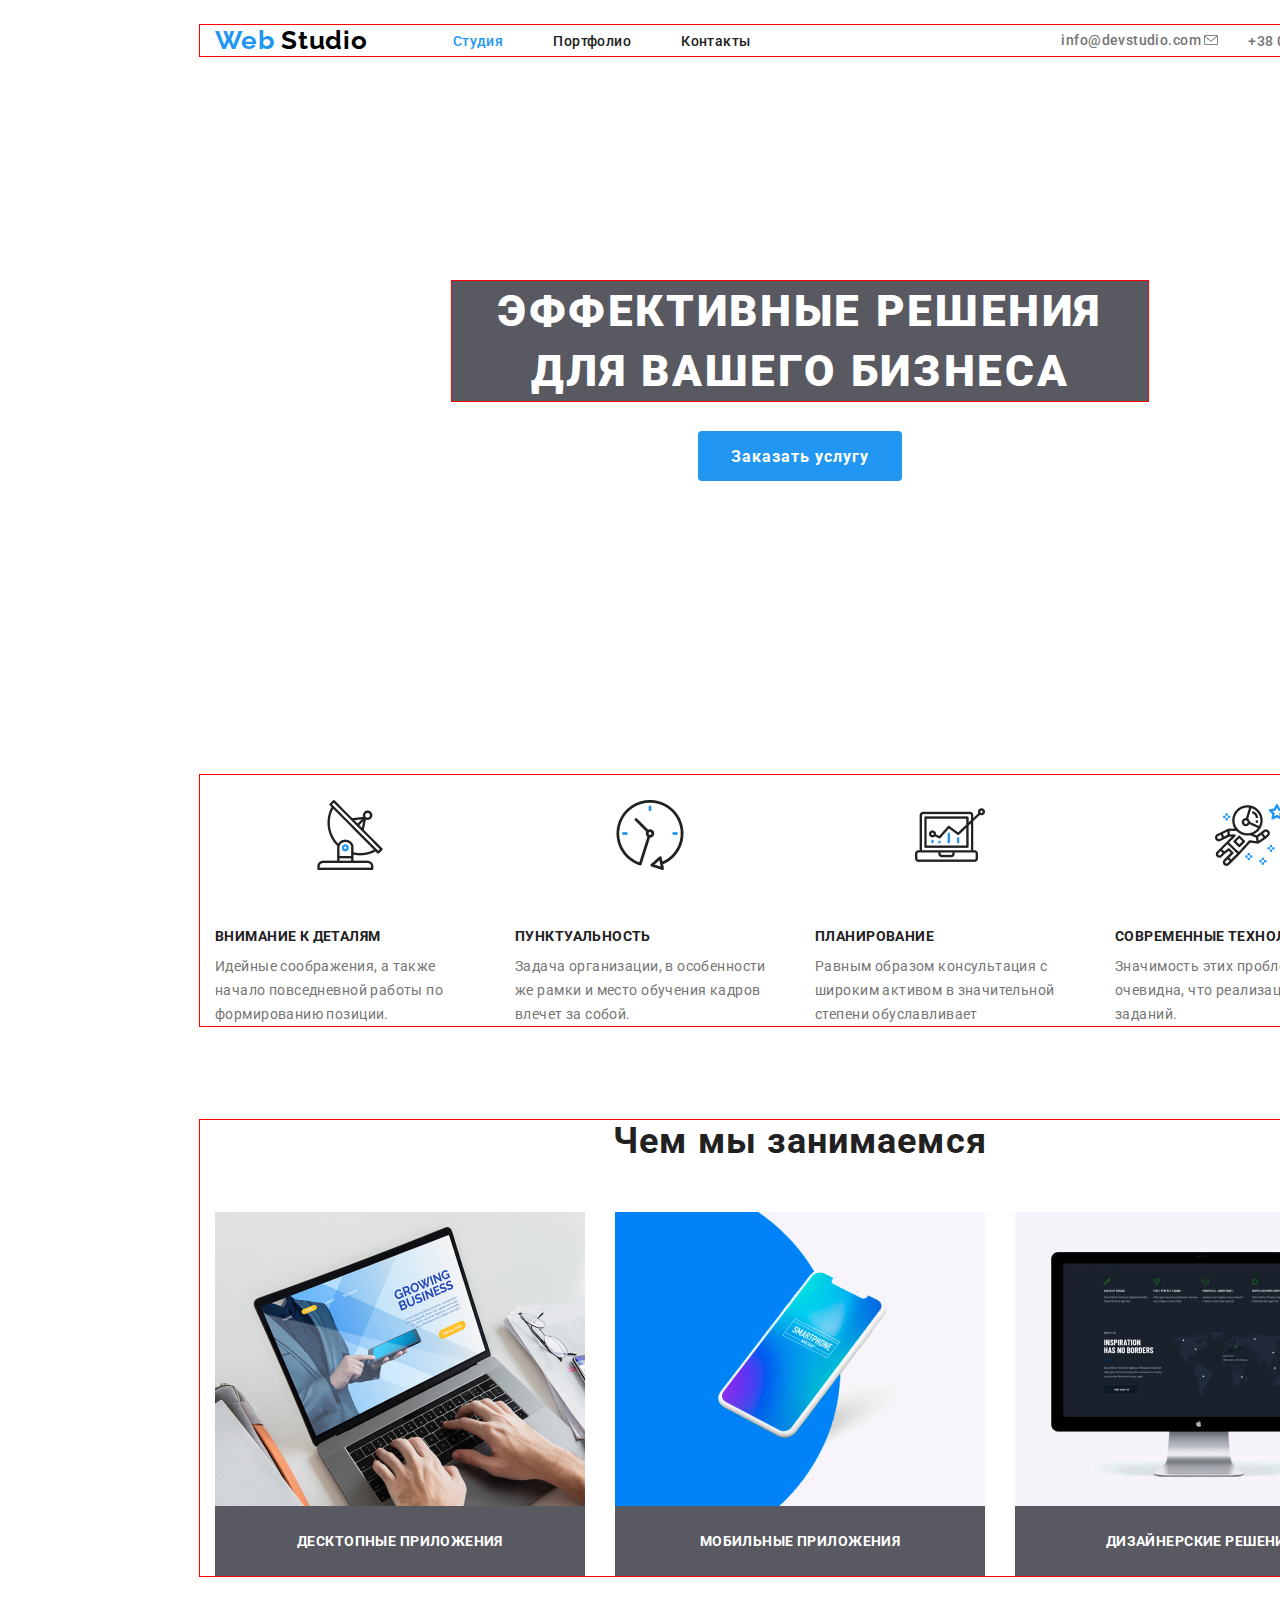
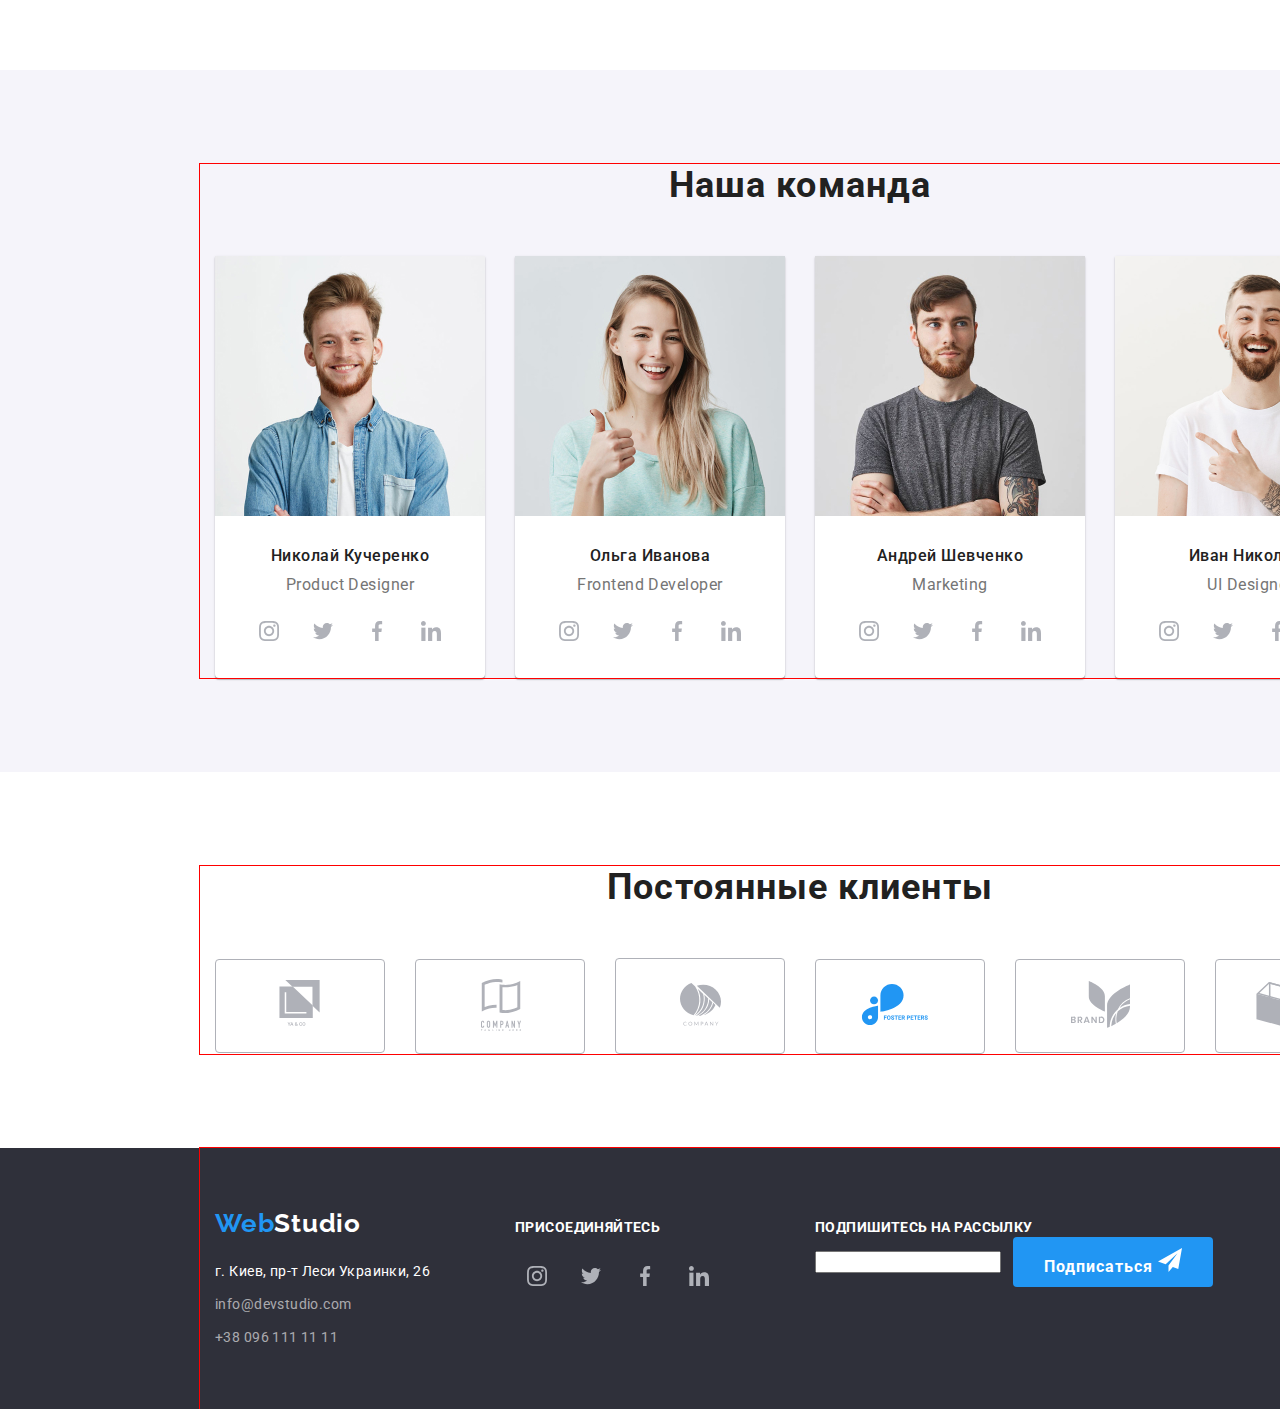
==== index.html @ e5675f79 "Add files via upload" ====
<!DOCTYPE html>
<html lang="ru">
  <head>
    <meta charset="UTF-8" />
    <meta name="viewport" content="width=device-width, initial-scale=1.0" />
    <title>Document</title>
    <link
      href="https://fonts.googleapis.com/css2?family=Raleway:wght@700&family=Roboto:wght@400;500;700;900&display=swap"
      rel="stylesheet"
    />
    <link rel="stylesheet" href="./normalize.css" />
    <link rel="stylesheet" href="./css/styles.css" />
  </head>
  <body>
    <header class="top-header">
      <div class="container header">
        <nav class="navigation">
          <a href="./index.html" class="logo"
            ><span class="first-logo">Web</span> Studio</a
          >
          <ul class="menu-nav list">
            <li class="menu-list block-link">
              <a href="./index.html" class="link-activ">Студия</a>
            </li>
            <li class="menu-list">
              <a href="./portfolio.html" class="link">Портфолио</a>
            </li>
            <li class="menu-list">
              <a href="" class="link">Контакты</a>
            </li>
          </ul>
        </nav>
        <address class="header-address">
          <ul class="menu-address list">
            <li class="mail-link">
              <a href="mailto:info@devstudio.com" class="link"
                >info@devstudio.com
                <img src="./image/envelopemail.jpg" alt="конверт" />
              </a>
            </li>
            <li>
              <a href="tel:+380961111111" class="link"
                >+38 096 111 11 11
                <img src="./image/smartphonetel.jpg" alt="телефон" />
              </a>
            </li>
          </ul>
        </address>
      </div>
    </header>
    <main>
      <section class="hero">
        <h1 class="hero-title">Эффективные решения для вашего бизнеса</h1>
        <a href="" class="button">Заказать услугу</a>
      </section>

      <section class="section qualities-padding">
        <div class="container">
          <h2 class="section-title visually-hidden">Виды людских качеств</h2>
          <ul class="section-qualities list">
            <li class="qualities-item">
              <div class="block">
                <img src="./image/antenna-1.jpg" alt="антенна" width="70" />
              </div>

              <h3>Внимание к деталям</h3>
              <p>
                Идейные соображения, а также начало повседневной работы по
                формированию позиции.
              </p>
            </li>
            <li class="qualities-item">
              <div class="block">
                <img
                  src="./image/clock-1.jpg"
                  alt="часы со стрелками"
                  width="70"
                />
              </div>

              <h3>Пунктуальность</h3>
              <p>
                Задача организации, в особенности же рамки и место обучения
                кадров влечет за собой.
              </p>
            </li>
            <li class="qualities-item">
              <div class="block">
                <img
                  src="./image/diagram-1.jpg"
                  alt="диаграмма на мониторе"
                  width="70"
                />
              </div>
              <h3>Планирование</h3>
              <p>
                Равным образом консультация с широким активом в значительной
                степени обуславливает
              </p>
            </li>
            <li class="qualities-item">
              <div class="block">
                <img
                  src="./image/astronaut-1.jpg"
                  alt="астронавт среди звёзд"
                  width="70"
                />
              </div>
              <h3>Современные технологии</h3>
              <p>
                Значимость этих проблем настолько очевидна, что реализация
                плановых заданий.
              </p>
            </li>
          </ul>
        </div>
      </section>
      <section class="section">
        <div class="container">
          <h2 class="section-title">Чем мы занимаемся</h2>
          <ul class="section-activity list">
            <li class="activity-item">
              <img
                class="photo"
                src="./image/desktop.jpg"
                alt="десктопные приложения"
                width="370"
              />
              <h3>Десктопные приложения</h3>
            </li>
            <li class="activity-item">
              <img
                class="photo"
                src="./image/boxmobile.jpg"
                alt="мобильные приложения"
                width="370"
              />
              <h3>Мобильные приложения</h3>
            </li>
            <li class="activity-item">
              <img
                class="photo"
                src="./image/imgdesigner.jpg"
                alt="дизайнерские решения"
                width="370"
              />
              <h3>Дизайнерские решения</h3>
            </li>
          </ul>
        </div>
      </section>
      <section class="section field">
        <div class="container">
          <h2 class="section-title">Наша команда</h2>
          <ul class="section-command list">
            <li class="command-list">
              <img
                class="photo"
                src="./image/product-designer.jpg"
                alt="фото Николая Кучеренко"
                width="270"
              />
              <h3>Николай Кучеренко</h3>
              <p>Product Designer</p>
              <ul class="social list">
                <li class="social-link">
                  <a href="https://www.instagram.com/">
                    <img
                      src="./image/instagram.svg"
                      alt="иконка инстаграмма"
                      width="20"
                    />
                  </a>
                </li>
                <li class="social-link">
                  <a href="https://twitter.com/">
                    <img
                      src="./image/twitter.svg"
                      alt="иконка твиттера"
                      width="20"
                    />
                  </a>
                </li>
                <li class="social-link">
                  <a href="https://www.facebook.com/">
                    <img
                      src="./image/facebook.svg"
                      alt="иконка фэйсбук"
                      width="20"
                    />
                  </a>
                </li>
                <li class="social-link">
                  <a href="https://www.linkedin.com/">
                    <img
                      src="./image/linkedin.svg"
                      alt="иконка Линкедин"
                      width="20"
                    />
                  </a>
                </li>
              </ul>
            </li>
            <li class="command-list">
              <img
                class="photo"
                src="./image/frontend-developer.jpg"
                alt="фото Ольги Ивановой"
                width="270"
              />
              <h3>Ольга Иванова</h3>
              <p>Frontend Developer</p>
              <ul class="social list">
                <li class="social-link">
                  <a href="https://www.instagram.com/">
                    <img
                      src="./image/instagram.svg"
                      alt="иконка инстаграмма"
                      width="20"
                    />
                  </a>
                </li>
                <li class="social-link">
                  <a href="https://twitter.com/">
                    <img
                      src="./image/twitter.svg"
                      alt="иконка твиттера"
                      width="20"
                    />
                  </a>
                </li>
                <li class="social-link">
                  <a href="https://www.facebook.com/">
                    <img
                      src="./image/facebook.svg"
                      alt="иконка фэйсбук"
                      width="20"
                    />
                  </a>
                </li>
                <li class="social-link">
                  <a href="https://www.linkedin.com/">
                    <img
                      src="./image/linkedin.svg"
                      alt="иконка Линкедин"
                      width="20"
                    />
                  </a>
                </li>
              </ul>
            </li>
            <li class="command-list">
              <img
                class="photo"
                src="./image/marketing.jpg"
                alt="фото Андрея Шевченко"
                width="270"
              />
              <h3>Андрей Шевченко</h3>
              <p>Marketing</p>
              <ul class="social list">
                <li class="social-link">
                  <a href="https://www.instagram.com/">
                    <img
                      src="./image/instagram.svg"
                      alt="иконка инстаграмма"
                      width="20"
                    />
                  </a>
                </li>
                <li class="social-link">
                  <a href="https://twitter.com/">
                    <img
                      src="./image/twitter.svg"
                      alt="иконка твиттера"
                      width="20"
                    />
                  </a>
                </li>
                <li class="social-link">
                  <a href="https://www.facebook.com/">
                    <img
                      src="./image/facebook.svg"
                      alt="иконка фэйсбук"
                      width="20"
                    />
                  </a>
                </li>
                <li class="social-link">
                  <a href="https://www.linkedin.com/">
                    <img
                      src="./image/linkedin.svg"
                      alt="иконка Линкедин"
                      width="20"
                    />
                  </a>
                </li>
              </ul>
            </li>
            <li class="command-list">
              <img
                class="photo"
                src="./image/ui-designer.png"
                alt="фото Ивана Николаева"
                width="270"
              />
              <h3>Иван Николаев</h3>
              <p>UI Designer</p>
              <ul class="social list">
                <li class="social-link">
                  <a href="https://www.instagram.com/">
                    <img
                      src="./image/instagram.svg"
                      alt="иконка инстаграмма"
                      width="20"
                    />
                  </a>
                </li>
                <li class="social-link">
                  <a href="https://twitter.com/">
                    <img
                      src="./image/twitter.svg"
                      alt="иконка твиттера"
                      width="20"
                    />
                  </a>
                </li>
                <li class="social-link">
                  <a href="https://www.facebook.com/">
                    <img
                      src="./image/facebook.svg"
                      alt="иконка фэйсбук"
                      width="20"
                    />
                  </a>
                </li>
                <li class="social-link">
                  <a href="https://www.linkedin.com/">
                    <img
                      src="./image/linkedin.svg"
                      alt="иконка Линкедин"
                      width="20"
                    />
                  </a>
                </li>
              </ul>
            </li>
          </ul>
        </div>
      </section>
      <section class="section clients-padding">
        <div class="container">
          <h2 class="section-title">Постоянные клиенты</h2>
          <ul class="clients list">
            <li class="clients-list one">
              <a href="">
                <img
                  class="logo-img"
                  src="./image/logo-1.svg"
                  alt="логотип первой компании"
                  width="45"
                  height="49"
                />
              </a>
            </li>
            <li class="clients-list two">
              <a href="">
                <img
                  src="./image/logo-2.svg"
                  alt="логотип второй компании"
                  width="40"
                  height="52"
                />
              </a>
            </li>
            <li class="clients-list three">
              <a href="">
                <img
                  src="./image/logo-3.svg"
                  alt="логотип третьей компании"
                  width="41"
                  height="43"
                />
              </a>
            </li>
            <li class="clients-list four">
              <a href="">
                <img
                  src="./image/logo-4.svg"
                  alt="логотип четвёртой компании"
                  width="80"
                  height="42"
                />
              </a>
            </li>
            <li class="clients-list five">
              <a href="">
                <img
                  src="./image/logo-5.svg"
                  alt="логотип пятой компании"
                  width="59"
                  height="47"
                />
              </a>
            </li>
            <li class="clients-list six">
              <a href="">
                <img
                  src="./image/logo-6.svg"
                  alt="логотип шестой компании"
                  width="88"
                  height="45"
                />
              </a>
            </li>
          </ul>
        </div>
      </section>
    </main>
    <footer class="footer">
      <div class="container footer-box">
        <div class="footer-container">
          <a href="./index.html" class="footer-logo"
            ><span class="first-logo">Web</span> Studio</a
          >
          <address class="address">
            г. Киев, пр-т Леси Украинки, 26 <br />
            <ul class="footer-address list">
              <li class="address-mail">
                <a href="mailto:info@devstudio.com" class="link"
                  >info@devstudio.com
                </a>
              </li>
              <li>
                <a href="tel:+380961111111" class="link">+38 096 111 11 11 </a>
              </li>
            </ul>
          </address>
        </div>
        <div class="call">
          <b>присоединяйтесь</b>
          <ul class="social-footer list">
            <li class="social-link">
              <a href="https://www.instagram.com/">
                <img
                  src="./image/instagram.svg"
                  alt="иконка инстаграмма"
                  width="20"
                />
              </a>
            </li>
            <li class="social-link">
              <a href="https://twitter.com/">
                <img
                  src="./image/twitter.svg"
                  alt="иконка твиттера"
                  width="20"
                />
              </a>
            </li>
            <li class="social-link">
              <a href="https://www.facebook.com/">
                <img
                  src="./image/facebook.svg"
                  alt="иконка фэйсбук"
                  width="20"
                />
              </a>
            </li>
            <li class="social-link">
              <a href="https://www.linkedin.com/">
                <img
                  src="./image/linkedin.svg"
                  alt="иконка Линкедин"
                  width="20"
                />
              </a>
            </li>
          </ul>
        </div>

        <div class="subscription">
          <b>Подпишитесь на рассылку</b>
          <div class="mailing">
            <p><input type="email" name="login" /></p>
            <button type="button" class="button">
              Подписаться
              <img src="./image/send.svg" alt="Подписаться" width="24" />
            </button>
          </div>
        </div>
      </div>
    </footer>
  </body>
</html>
---- css/styles.css ----
html {
  box-sizing: border-box;
  width: 1600px;
}

*,
*::before,
*::after {
  box-sizing: inherit;
}

:root {
  --primery-text-color: #212121;
  --secondary-text-color: #757575;
  --third-text-color: #ffffff;
  --changing-text-color: #2196f3;
}

body {
  margin: 0;
  font-family: "Roboto", sans-serif;
  font-style: normal;
  font-weight: normal;
  font-size: 14px;
  line-height: 16px;
  letter-spacing: 0.03em;
  background-color: #ffffff;
  color: var(--primery-text-color);
}

.visually-hidden {
  position: absolute;
  width: 1px;
  height: 1px;
  margin: -1px;
  border: 0;
  padding: 0;
  white-space: nowrap;
  clip-path: inset(100%);
  clip: rect(0 0 0 0);
  overflow: hidden;
}

.container {
  width: 1200px;
  margin-left: auto;
  margin-right: auto;
  padding-left: 15px;
  padding-right: 15px;
  outline: 1px solid red;
}

.header {
  display: flex;
  align-items: center;
}

.top-header {
  padding-top: 25px;
  padding-bottom: 25px;
}

.navigation {
  display: flex;
  align-items: center;
  margin-right: auto;
}

.list {
  margin-top: 0;
  margin-bottom: 0;
  list-style: none;
}
.logo {
  display: inline-block;
  flex-direction: column;
  justify-content: start;
  margin-right: 85px;
  color: #000000;
  text-decoration: none;
  font-family: "Raleway", sans-serif;
  font-style: normal;
  font-weight: 700;
  font-size: 26px;
  line-height: 31px;
  letter-spacing: 0.03em;
}
.first-logo {
  color: var(--changing-text-color);
}

.menu-nav {
  display: flex;
  padding-left: 0;
}

.menu-nav .link {
  color: var(--primery-text-color);
  text-decoration: none;
  font-weight: 500;
}

.menu-nav .link-activ {
  color: var(--changing-text-color);
  text-decoration: none;
  font-weight: 500;
}

.menu-list:not(:last-child) {
  margin-right: 50px;
}

.block-link {
}

.menu-nav .link:hover,
.menu-nav .link:focus {
  color: var(--changing-text-color);
}

.menu-nav .link.current {
  color: var(--changing-text-color);
}

.menu-address {
  display: flex;
  justify-content: flex-end;
  align-items: flex-start;
  padding-left: 0;
}

.menu-address .link {
  color: #757575;
  text-decoration: none;
  font-style: normal;
  font-weight: 500;
}
.menu-address .link:hover,
.menu-address .link:focus {
  color: var(--changing-text-color);
}

.mail-link {
  margin-right: 30px;
}

.hero > .hero-title {
  margin-top: 0;
  margin-bottom: 30px;
  margin-left: auto;
  margin-right: auto;
  width: 696px;
  text-align: center;
  outline: 1px solid red;
  background: rgba(47, 48, 58, 0.8);
  color: var(--third-text-color);
  font-weight: 900;
  font-size: 44px;
  line-height: 60px;
  letter-spacing: 0.06em;
  text-transform: uppercase;
}

.hero {
  text-align: center;
  padding-top: 200px;
  padding-bottom: 200px;
}

.hero > .button {
  display: inline-block;
  margin-left: auto;
  margin-right: auto;
  min-width: 200px;
  padding: 10px 32px;
  border-radius: 4px;
  border: 1px solid transparent;
  align-items: center;
  text-align: center;
  letter-spacing: 0.06em;
}

.section {
  padding-bottom: 94px;
}

.section .section-qualities {
  display: flex;
  align-items: center;
  justify-content: space-between;
  padding-left: 0;
}

.qualities-item {
  width: calc((100% - 30px * 3) / 4);
}

.qualities-item:not(:last-child) {
  margin-right: 30px;
}

.section .section-qualities h3 {
  margin-top: 0;
  margin-bottom: 10px;
  align-items: start;
  font-weight: bold;
  font-size: 14px;
  letter-spacing: 0.03em;
  text-transform: uppercase;
}

.section .section-qualities p {
  margin-top: 0;
  margin-bottom: 0;
  align-items: start;
  color: var(--secondary-text-color);
  line-height: 24px;
  letter-spacing: 0.03em;
}

.section .section-qualities .block {
  width: 270px;
  padding: 25px 100px;
  margin-bottom: 30px;
  align-items: center;
}

.qualities-padding {
  padding-top: 94px;
}

.section .section-title {
  margin-top: 0;
  margin-bottom: 50px;
  font-weight: bold;
  font-size: 36px;
  line-height: 42px;
  text-align: center;
  letter-spacing: 0.03em;
}

.section .section-activity {
  display: flex;
  align-items: center;
  justify-content: space-between;
  padding-left: 0;
}

.activity-item {
  flex-direction: column;
  justify-content: center;
  text-align: center;
  width: calc((100% - 30px * 2) / 3);
  display: inline-block;
}

.activity-item:not(:last-child) {
  margin-right: 30px;
}

.section .section-activity h3 {
  display: inline-block;
  padding-top: 27px;
  padding-bottom: 27px;
  margin-top: 0;
  margin-bottom: 0;
  width: 370px;
  background: rgba(47, 48, 58, 0.8);
  color: var(--third-text-color);
  font-size: 14px;
  font-weight: bold;
  text-align: center;
  letter-spacing: 0.03em;
  text-transform: uppercase;
}

.section.field {
  padding-top: 94px;
  padding-bottom: 94px;
  background: #f5f4fa;
}

.section .section-command {
  display: flex;
  flex-wrap: wrap;
  align-items: center;
  justify-content: center;
  padding-left: 0;
}

.command-list {
  align-items: center;
  padding-bottom: 24px;
  width: calc((100% - 30px * 3) / 4);
  background: var(--third-text-color);
  box-shadow: 0px 2px 1px rgba(0, 0, 0, 0.2), 0px 1px 1px rgba(0, 0, 0, 0.14),
    0px 1px 3px rgba(0, 0, 0, 0.12);
  border-radius: 0px 0px 4px 4px;
}

.photo {
  display: block;
}

.command-list:not(:last-child) {
  margin-right: 30px;
}

.section .section-command h3 {
  margin-top: 30px;
  margin-bottom: 10px;
  font-weight: 500;
  font-size: 16px;
  line-height: 19px;
  text-align: center;
  letter-spacing: 0.03em;
}

.section .section-command p {
  margin-top: 0;
  margin-bottom: 16px;
  color: var(--secondary-text-color);
  font-size: 16px;
  line-height: 19px;
  text-align: center;
  letter-spacing: 0.03em;
}

.social {
  display: flex;
  padding-left: 0;
  margin-left: 32px;
  width: 206px;
}

.social-link {
  display: flex;
  justify-content: center;
  align-items: center;
  width: calc((100% - 10px * 3) / 4);
  height: 44px;
}

.social-link:not(:last-child) {
  margin-right: 10px;
}

.clients {
  display: flex;
  align-items: center;
  justify-content: center;
  padding-left: 0;
}

.clients-list {
  display: flex;
  width: calc(((100% - 30px * 5) / 6));
  border: 1px solid #afb1b8;
  border-radius: 4px;
}

.clients-list:hover,
.clients-list:focus {
  border: 1px solid #2196f3;
}

.clients-list.one {
  padding: 20px 63px;
}

.clients-list.two {
  padding: 19px 65px;
}

.clients-list.three {
  padding: 24px 64px;
}

.clients-list.four {
  padding: 24px 45px;
}

.clients-list.five {
  padding: 21px 55px;
}

.clients-list.six {
  padding: 22px 40px;
}

.clients-list:not(:last-child) {
  margin-right: 30px;
}

.clients-padding {
  padding-top: 94px;
}

.footer {
  background: #2f303a;
  color: var(--third-text-color);
}

.footer-box {
  display: flex;
  align-items: baseline;
  justify-content: start;
  padding-top: 60px;
  padding-bottom: 60px;
}

.footer-container {
  flex-direction: column;
  justify-content: start;
  margin-right: 30px;
  width: 270px;
}

.footer .address {
  font-style: normal;
  line-height: 24px;
  letter-spacing: 0.03em;
}

.footer .footer-logo {
  display: inline-flex;
  margin-bottom: 20px;
  color: var(--third-text-color);
  text-decoration: none;
  font-family: "Raleway", sans-serif;
  font-style: normal;
  font-weight: 700;
  font-size: 26px;
  line-height: 31px;
  letter-spacing: 0.03em;
}

.footer-address {
  padding-left: 0;
}

.footer-address .link {
  color: rgba(255, 255, 255, 0.6);
  text-decoration: none;
}

.footer-address .link:hover,
.footer-address .link:focus {
  color: var(--changing-text-color);
}

.address-mail {
  margin-top: 9px;
  margin-bottom: 9px;
}

.call {
  margin-right: 30px;
  width: 270px;
}

.footer .call b {
  display: inline-flex;
  margin-bottom: 20px;
  font-weight: bold;
  text-transform: uppercase;
}

.social-footer {
  display: flex;
  align-items: center;
  justify-content: center;
  padding-left: 0;
  width: 206px;
}

.subscription {
}

.subscription b {
  display: inline-flex;
  margin-bottom: 2px;
  font-weight: bold;
  text-transform: uppercase;
}

.mailing {
  display: flex;
}

.mailing > p {
  display: inline-flex;
  margin-right: 12px;
}

.footer-button {
  background: var(--changing-text-color);
  box-shadow: 0px 4px 4px rgba(0, 0, 0, 0.15);
}

.footer-button p {
  color: var(--third-text-color);
  font-size: 16px;
}

.button {
  display: inline-block;
  align-items: center;
  min-width: 200px;
  height: 50px;
  padding: 10px 28px;
  border-radius: 4px;
  border: 1px solid transparent;
  color: var(--third-text-color);
  background: var(--changing-text-color);
  text-decoration: none;
  font-weight: bold;
  font-size: 16px;
  line-height: 30px;
  align-items: center;
  text-align: center;
  letter-spacing: 0.06em;
}

/* Portfolio */

.top-margin {
  margin-bottom: 0;
  padding-top: 94px;
}

.section-filter {
  display: flex;
  align-items: center;
  justify-content: center;
  margin-right: auto;
  padding-left: 0;
  margin-bottom: 50px;
}

.filter {
  display: inline-block;
  min-width: 73px;
  height: 38px;
  padding: 6px 22px;
  border-radius: 4px;
  border: 1px solid transparent;
}

.filter-link:not(:last-child) {
  margin-right: 8px;
}

.section .section-filter .link {
  color: var(--primery-text-color);
  background: var(--third-text-color);
  font-weight: 500;
  font-size: 16px;
  line-height: 26px;
  text-align: center;
  letter-spacing: 0.03em;
  text-decoration: none;
}

.section .section-filter .link:hover,
.section .section-filter .link:focus,
.section .section-filter .link:active {
  color: var(--third-text-color);
  background: var(--changing-text-color);
}

.section .section-group {
  display: flex;
  flex-wrap: wrap;
  justify-content: start;
  padding-left: 0;
}

.group-list {
  padding-bottom: 20px;
  border: 1px solid #eeeeee;
  width: calc(((100% - 30px * 2) / 3));
  box-sizing: border-box;
}

.group-list:hover,
.group-list:focus,
.group-list:active {
  border: 1px solid #eeeeee;
  box-sizing: border-box;
  box-shadow: 1px 4px 6px rgba(0, 0, 0, 0.16), 0px 4px 4px rgba(0, 0, 0, 0.06),
    0px 1px 1px rgba(0, 0, 0, 0.12);
}

.group-list:not(:nth-child(3n)) {
  margin-right: 30px;
}

.group-list:nth-child(-n + 6) {
  margin-bottom: 30px;
}

.section .section-group .link {
  color: var(--primery-text-color);
  text-decoration: none;
}

.section .section-group .link > h3 {
  display: block;
  margin-top: 20px;
  margin-bottom: 4px;
  margin-left: 20px;
  font-weight: bold;
  font-size: 18px;
  line-height: 36px;
}

.section .section-group p {
  display: block;
  margin-top: 0;
  margin-bottom: 0;
  margin-left: 20px;
  color: var(--secondary-text-color);
  font-size: 16px;
  line-height: 30px;
  letter-spacing: 0.03em;
}

.section .section-group .text {
  display: none;
  color: var(--primery-text-color);
  font-size: 18px;
  line-height: 28px;
  letter-spacing: 0.03em;
}
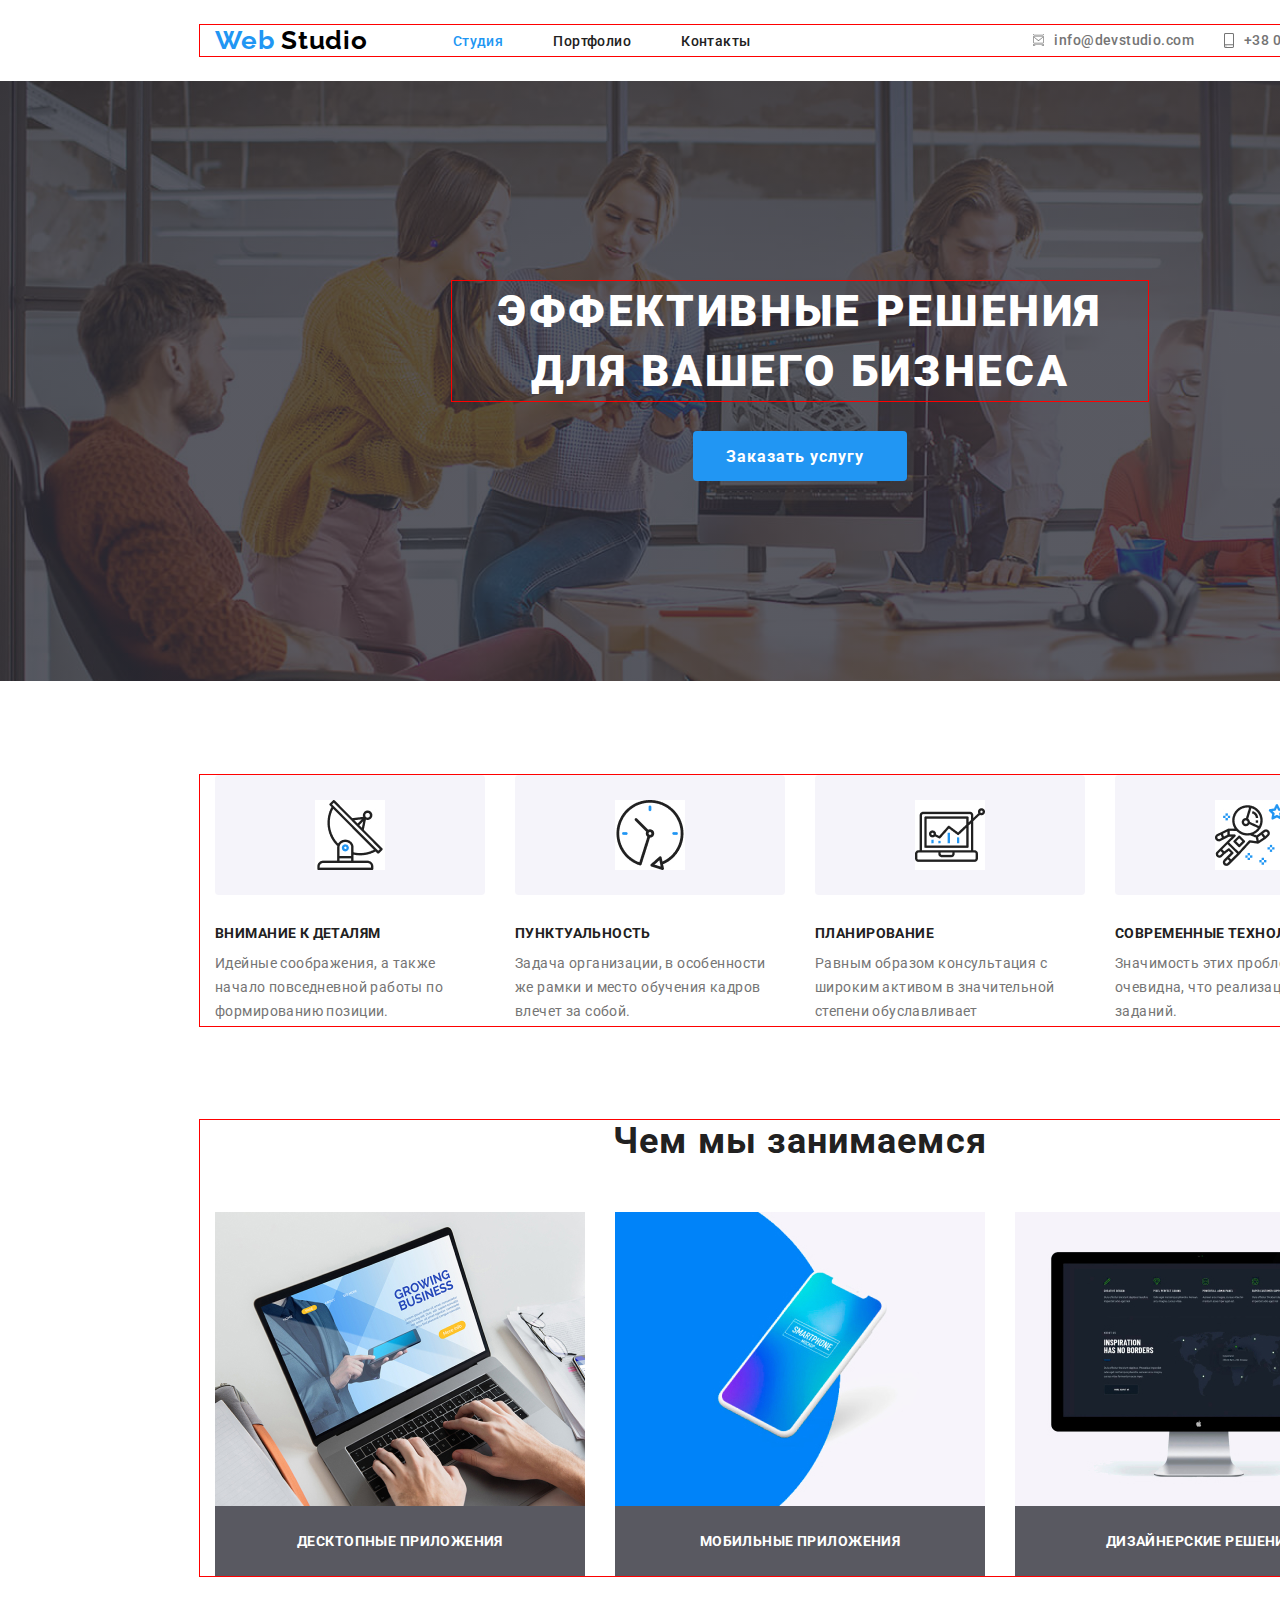
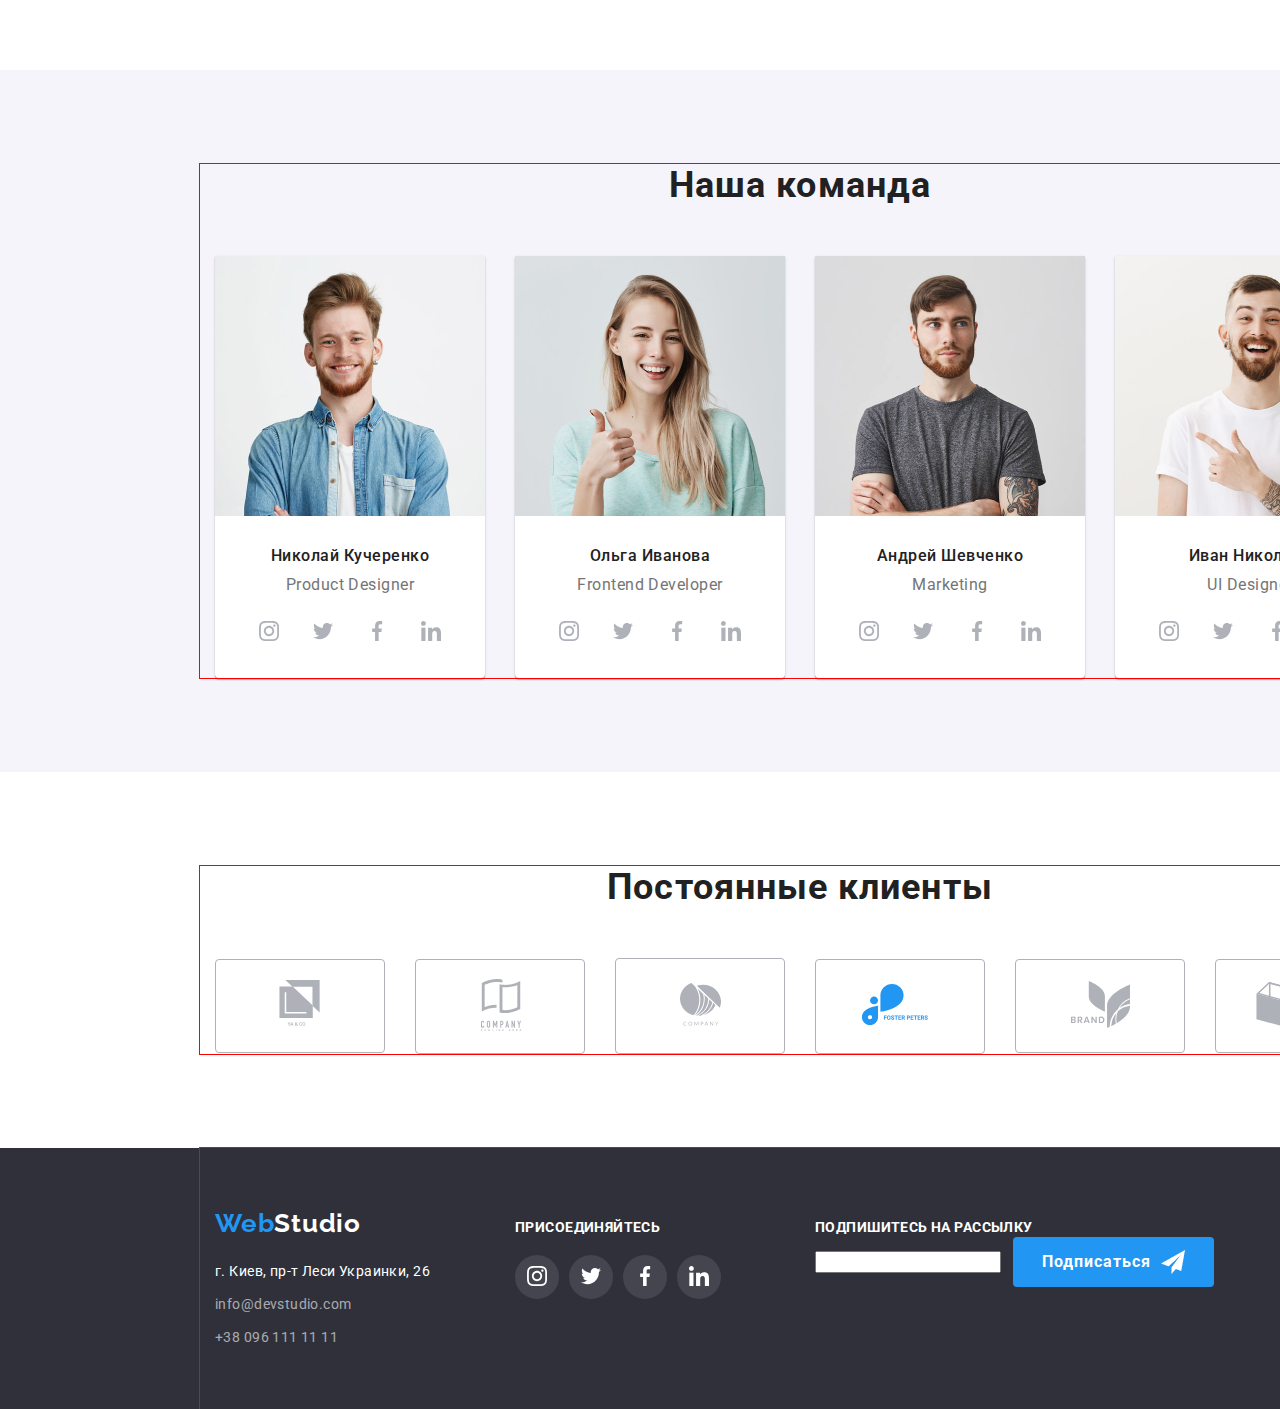
==== commit eabee123: "goit-markup-hw-04" ====
--- a/index.html
+++ b/index.html
@@ -35,14 +35,10 @@
             <li class="mail-link">
               <a href="mailto:info@devstudio.com" class="link"
                 >info@devstudio.com
-                <img src="./image/envelopemail.jpg" alt="конверт" />
-              </a>
-            </li>
-            <li>
-              <a href="tel:+380961111111" class="link"
-                >+38 096 111 11 11
-                <img src="./image/smartphonetel.jpg" alt="телефон" />
-              </a>
+              </a>
+            </li>
+            <li class="phone-link">
+              <a href="tel:+380961111111" class="link">+38 096 111 11 11 </a>
             </li>
           </ul>
         </address>
@@ -58,54 +54,28 @@
         <div class="container">
           <h2 class="section-title visually-hidden">Виды людских качеств</h2>
           <ul class="section-qualities list">
-            <li class="qualities-item">
-              <div class="block">
-                <img src="./image/antenna-1.jpg" alt="антенна" width="70" />
-              </div>
-
+            <li class="qualities-item details">
               <h3>Внимание к деталям</h3>
               <p>
                 Идейные соображения, а также начало повседневной работы по
                 формированию позиции.
               </p>
             </li>
-            <li class="qualities-item">
-              <div class="block">
-                <img
-                  src="./image/clock-1.jpg"
-                  alt="часы со стрелками"
-                  width="70"
-                />
-              </div>
-
+            <li class="qualities-item punctuality">
               <h3>Пунктуальность</h3>
               <p>
                 Задача организации, в особенности же рамки и место обучения
                 кадров влечет за собой.
               </p>
             </li>
-            <li class="qualities-item">
-              <div class="block">
-                <img
-                  src="./image/diagram-1.jpg"
-                  alt="диаграмма на мониторе"
-                  width="70"
-                />
-              </div>
+            <li class="qualities-item planning">
               <h3>Планирование</h3>
               <p>
                 Равным образом консультация с широким активом в значительной
                 степени обуславливает
               </p>
             </li>
-            <li class="qualities-item">
-              <div class="block">
-                <img
-                  src="./image/astronaut-1.jpg"
-                  alt="астронавт среди звёзд"
-                  width="70"
-                />
-              </div>
+            <li class="qualities-item technology">
               <h3>Современные технологии</h3>
               <p>
                 Значимость этих проблем настолько очевидна, что реализация
@@ -440,37 +410,37 @@
         <div class="call">
           <b>присоединяйтесь</b>
           <ul class="social-footer list">
-            <li class="social-link">
+            <li class="call-link inst">
               <a href="https://www.instagram.com/">
                 <img
-                  src="./image/instagram.svg"
+                  src="./image/instagram-1.svg"
                   alt="иконка инстаграмма"
                   width="20"
                 />
               </a>
             </li>
-            <li class="social-link">
+            <li class="call-link twit">
               <a href="https://twitter.com/">
                 <img
-                  src="./image/twitter.svg"
+                  src="./image/twitter-1.svg"
                   alt="иконка твиттера"
                   width="20"
                 />
               </a>
             </li>
-            <li class="social-link">
+            <li class="call-link face">
               <a href="https://www.facebook.com/">
                 <img
-                  src="./image/facebook.svg"
+                  src="./image/facebook-1.svg"
                   alt="иконка фэйсбук"
                   width="20"
                 />
               </a>
             </li>
-            <li class="social-link">
+            <li class="call-link linked">
               <a href="https://www.linkedin.com/">
                 <img
-                  src="./image/linkedin.svg"
+                  src="./image/linkedin-1.svg"
                   alt="иконка Линкедин"
                   width="20"
                 />
@@ -485,7 +455,6 @@
             <p><input type="email" name="login" /></p>
             <button type="button" class="button">
               Подписаться
-              <img src="./image/send.svg" alt="Подписаться" width="24" />
             </button>
           </div>
         </div>
--- a/css/styles.css
+++ b/css/styles.css
@@ -110,9 +110,6 @@
   margin-right: 50px;
 }
 
-.block-link {
-}
-
 .menu-nav .link:hover,
 .menu-nav .link:focus {
   color: var(--changing-text-color);
@@ -123,9 +120,9 @@
 }
 
 .menu-address {
-  display: flex;
+  display: inline-flex;
   justify-content: flex-end;
-  align-items: flex-start;
+  align-items: center;
   padding-left: 0;
 }
 
@@ -135,13 +132,47 @@
   font-style: normal;
   font-weight: 500;
 }
+
 .menu-address .link:hover,
 .menu-address .link:focus {
   color: var(--changing-text-color);
 }
 
 .mail-link {
+  display: inline-flex;
+  width: 161px;
+  height: 16px;
   margin-right: 30px;
+  align-items: center;
+}
+
+.mail-link::before {
+  content: "";
+  display: inline-block;
+  width: 16px;
+  height: 12px;
+  margin-right: 10px;
+  background-image: url(../image/envelopemail.svg);
+  background-size: contain;
+  background-position: center;
+}
+
+.phone-link {
+  display: inline-flex;
+  width: 161px;
+  height: 16px;
+  align-items: center;
+}
+
+.phone-link::before {
+  content: "";
+  display: inline-block;
+  width: 10px;
+  height: 15px;
+  margin-right: 10px;
+  background-image: url(../image/smartphone.svg);
+  background-size: contain;
+  background-position: center;
 }
 
 .hero > .hero-title {
@@ -152,7 +183,6 @@
   width: 696px;
   text-align: center;
   outline: 1px solid red;
-  background: rgba(47, 48, 58, 0.8);
   color: var(--third-text-color);
   font-weight: 900;
   font-size: 44px;
@@ -162,9 +192,19 @@
 }
 
 .hero {
+  max-width: 1600px;
+  height: 600px;
+  margin-left: auto;
+  margin-right: auto;
   text-align: center;
   padding-top: 200px;
   padding-bottom: 200px;
+  background-color: #2f303a;
+  background-image: linear-gradient(rgba(47, 48, 58, 0.8)),
+    url(../image/hero-image.jpg);
+  background-repeat: no-repeat;
+  background-size: cover;
+  background-position: center;
 }
 
 .hero > .button {
@@ -193,14 +233,59 @@
 
 .qualities-item {
   width: calc((100% - 30px * 3) / 4);
+  height: 251px;
 }
 
 .qualities-item:not(:last-child) {
   margin-right: 30px;
 }
 
+.qualities-item.details::before {
+  display: block;
+  content: "";
+  height: 120px;
+  background-color: #f5f4fa;
+  background-image: url(../image/antenna-1.jpg);
+  background-repeat: no-repeat;
+  background-position: center;
+  border-radius: 4px;
+}
+
+.qualities-item.punctuality::before {
+  display: block;
+  content: "";
+  height: 120px;
+  background-color: #f5f4fa;
+  background-image: url(../image/clock-1.jpg);
+  background-repeat: no-repeat;
+  background-position: center;
+  border-radius: 4px;
+}
+
+.qualities-item.planning::before {
+  display: block;
+  content: "";
+  height: 120px;
+  background-color: #f5f4fa;
+  background-image: url(../image/diagram-1.jpg);
+  background-repeat: no-repeat;
+  background-position: center;
+  border-radius: 4px;
+}
+
+.qualities-item.technology::before {
+  display: block;
+  content: "";
+  height: 120px;
+  background-color: #f5f4fa;
+  background-image: url(../image/astronaut-1.jpg);
+  background-repeat: no-repeat;
+  background-position: center;
+  border-radius: 4px;
+}
+
 .section .section-qualities h3 {
-  margin-top: 0;
+  margin-top: 30px;
   margin-bottom: 10px;
   align-items: start;
   font-weight: bold;
@@ -216,13 +301,6 @@
   color: var(--secondary-text-color);
   line-height: 24px;
   letter-spacing: 0.03em;
-}
-
-.section .section-qualities .block {
-  width: 270px;
-  padding: 25px 100px;
-  margin-bottom: 30px;
-  align-items: center;
 }
 
 .qualities-padding {
@@ -466,10 +544,49 @@
   text-transform: uppercase;
 }
 
+.call-link {
+  display: flex;
+  justify-content: center;
+  align-items: center;
+  width: calc((100% - 10px * 3) / 4);
+  height: 44px;
+  background: var(--third-text-color);
+  background-repeat: no-repeat;
+  background-position: center;
+  border-radius: 50%;
+  background-color: rgba(255, 255, 255, 0.1);
+  background-size: 20px;
+}
+
+.call-link:hover,
+.call-link:focus {
+  background-color: var(--changing-text-color);
+}
+
+/* .inst {
+  background-image: url(../image/instagram-1.svg);
+}
+
+.twit {
+  background-image: url(../image/twitter-1.svg);
+}
+
+.face {
+  background-image: url(../image/facebook-1.svg);
+}
+
+.linked {
+  background-image: url(../image/linkedin-1.svg);
+} */
+
+.call-link:not(:last-child) {
+  margin-right: 10px;
+}
+
 .social-footer {
   display: flex;
   align-items: center;
-  justify-content: center;
+  justify-content: start;
   padding-left: 0;
   width: 206px;
 }
@@ -504,7 +621,7 @@
 }
 
 .button {
-  display: inline-block;
+  display: inline-flex;
   align-items: center;
   min-width: 200px;
   height: 50px;
@@ -512,7 +629,7 @@
   border-radius: 4px;
   border: 1px solid transparent;
   color: var(--third-text-color);
-  background: var(--changing-text-color);
+  background-color: var(--changing-text-color);
   text-decoration: none;
   font-weight: bold;
   font-size: 16px;
@@ -520,6 +637,16 @@
   align-items: center;
   text-align: center;
   letter-spacing: 0.06em;
+}
+
+.button::after {
+  content: "";
+  width: 24px;
+  height: 24px;
+  margin-left: 10px;
+
+  background-image: url(../image/icon-send.png);
+  background-size: contain;
 }
 
 /* Portfolio */
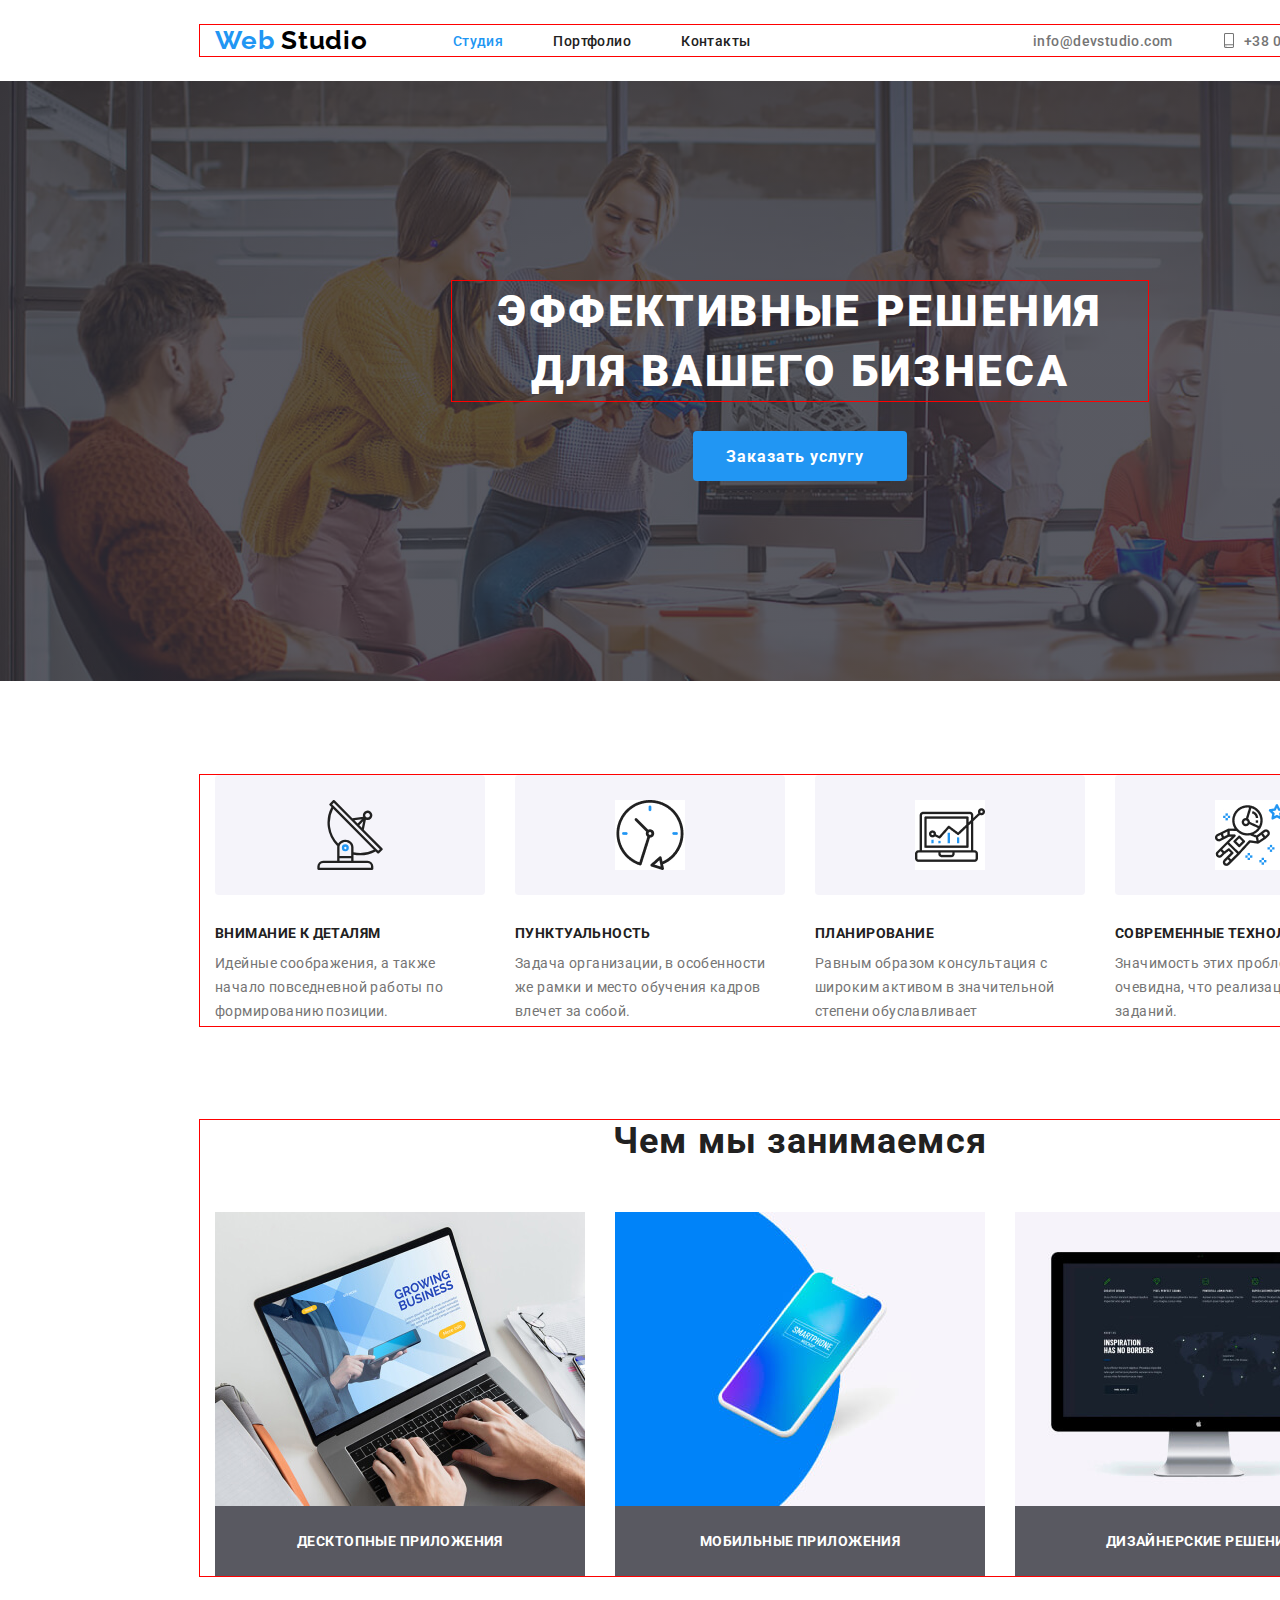
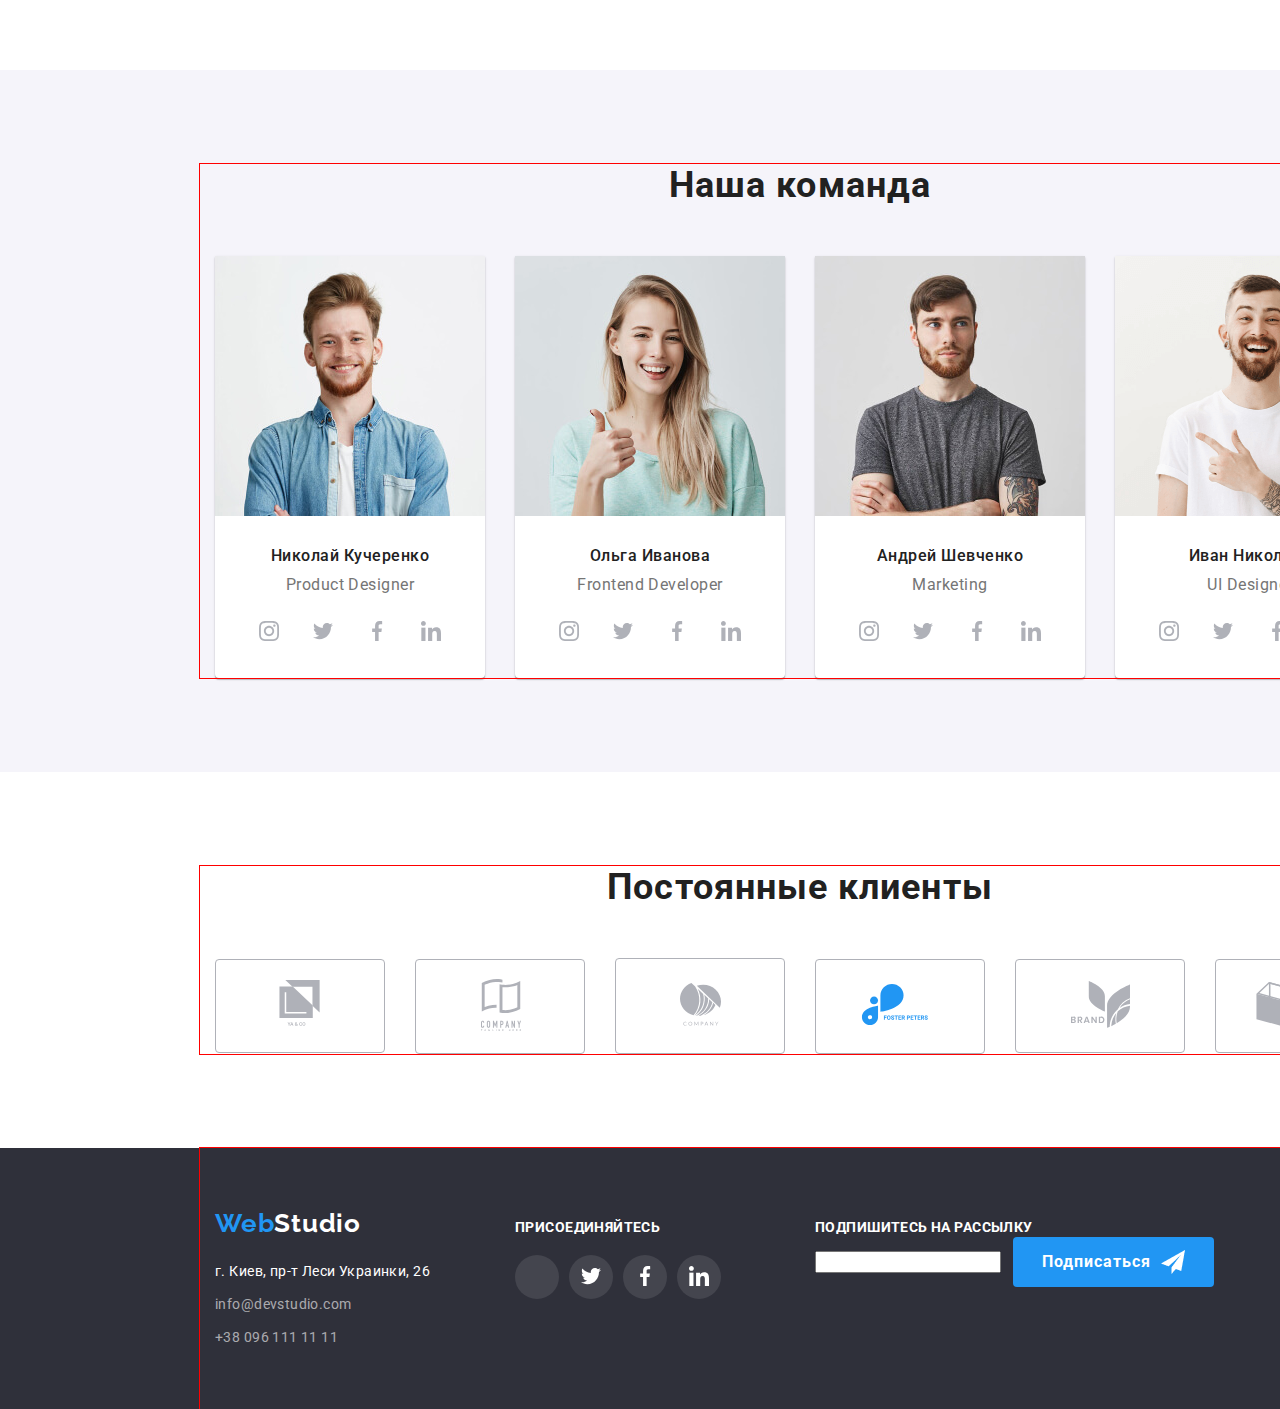
==== commit ca1f1773: "goit-markup-hw-04" ====
--- a/index.html
+++ b/index.html
@@ -33,8 +33,8 @@
         <address class="header-address">
           <ul class="menu-address list">
             <li class="mail-link">
-              <a href="mailto:info@devstudio.com" class="link"
-                >info@devstudio.com
+              <a href="mailto:info@devstudio.com" class="link">
+                info@devstudio.com
               </a>
             </li>
             <li class="phone-link">
@@ -412,11 +412,9 @@
           <ul class="social-footer list">
             <li class="call-link inst">
               <a href="https://www.instagram.com/">
-                <img
-                  src="./image/instagram-1.svg"
-                  alt="иконка инстаграмма"
-                  width="20"
-                />
+                <svg>
+                  <use href:="./"></use>
+                </svg>
               </a>
             </li>
             <li class="call-link twit">
--- a/css/styles.css
+++ b/css/styles.css
@@ -146,17 +146,6 @@
   align-items: center;
 }
 
-.mail-link::before {
-  content: "";
-  display: inline-block;
-  width: 16px;
-  height: 12px;
-  margin-right: 10px;
-  background-image: url(../image/envelopemail.svg);
-  background-size: contain;
-  background-position: center;
-}
-
 .phone-link {
   display: inline-flex;
   width: 161px;
@@ -200,7 +189,11 @@
   padding-top: 200px;
   padding-bottom: 200px;
   background-color: #2f303a;
-  background-image: linear-gradient(rgba(47, 48, 58, 0.8)),
+  background-image: linear-gradient(
+      to right,
+      rgba(47, 48, 58, 0.8),
+      rgba(47, 48, 58, 0.8)
+    ),
     url(../image/hero-image.jpg);
   background-repeat: no-repeat;
   background-size: cover;
@@ -245,7 +238,7 @@
   content: "";
   height: 120px;
   background-color: #f5f4fa;
-  background-image: url(../image/antenna-1.jpg);
+  background-image: url(../image/antenna-1.svg);
   background-repeat: no-repeat;
   background-position: center;
   border-radius: 4px;
@@ -591,9 +584,6 @@
   width: 206px;
 }
 
-.subscription {
-}
-
 .subscription b {
   display: inline-flex;
   margin-bottom: 2px;
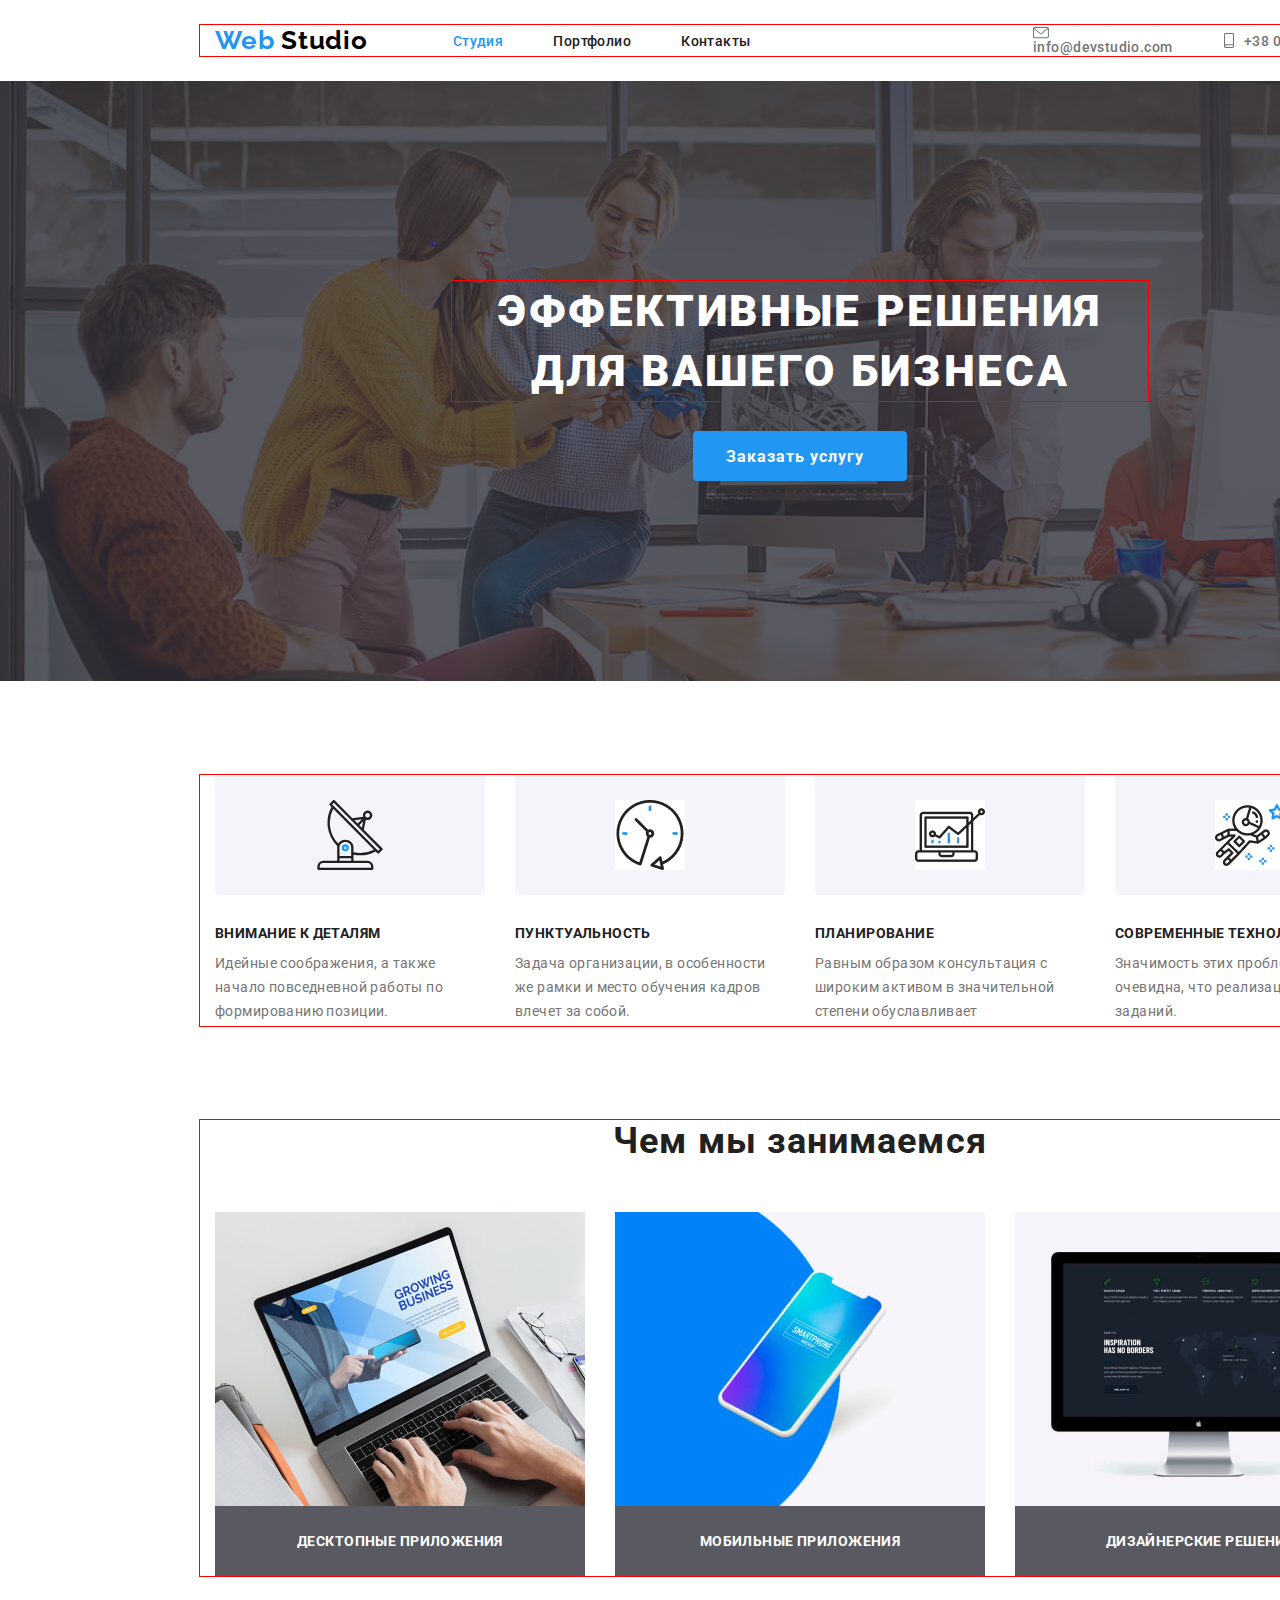
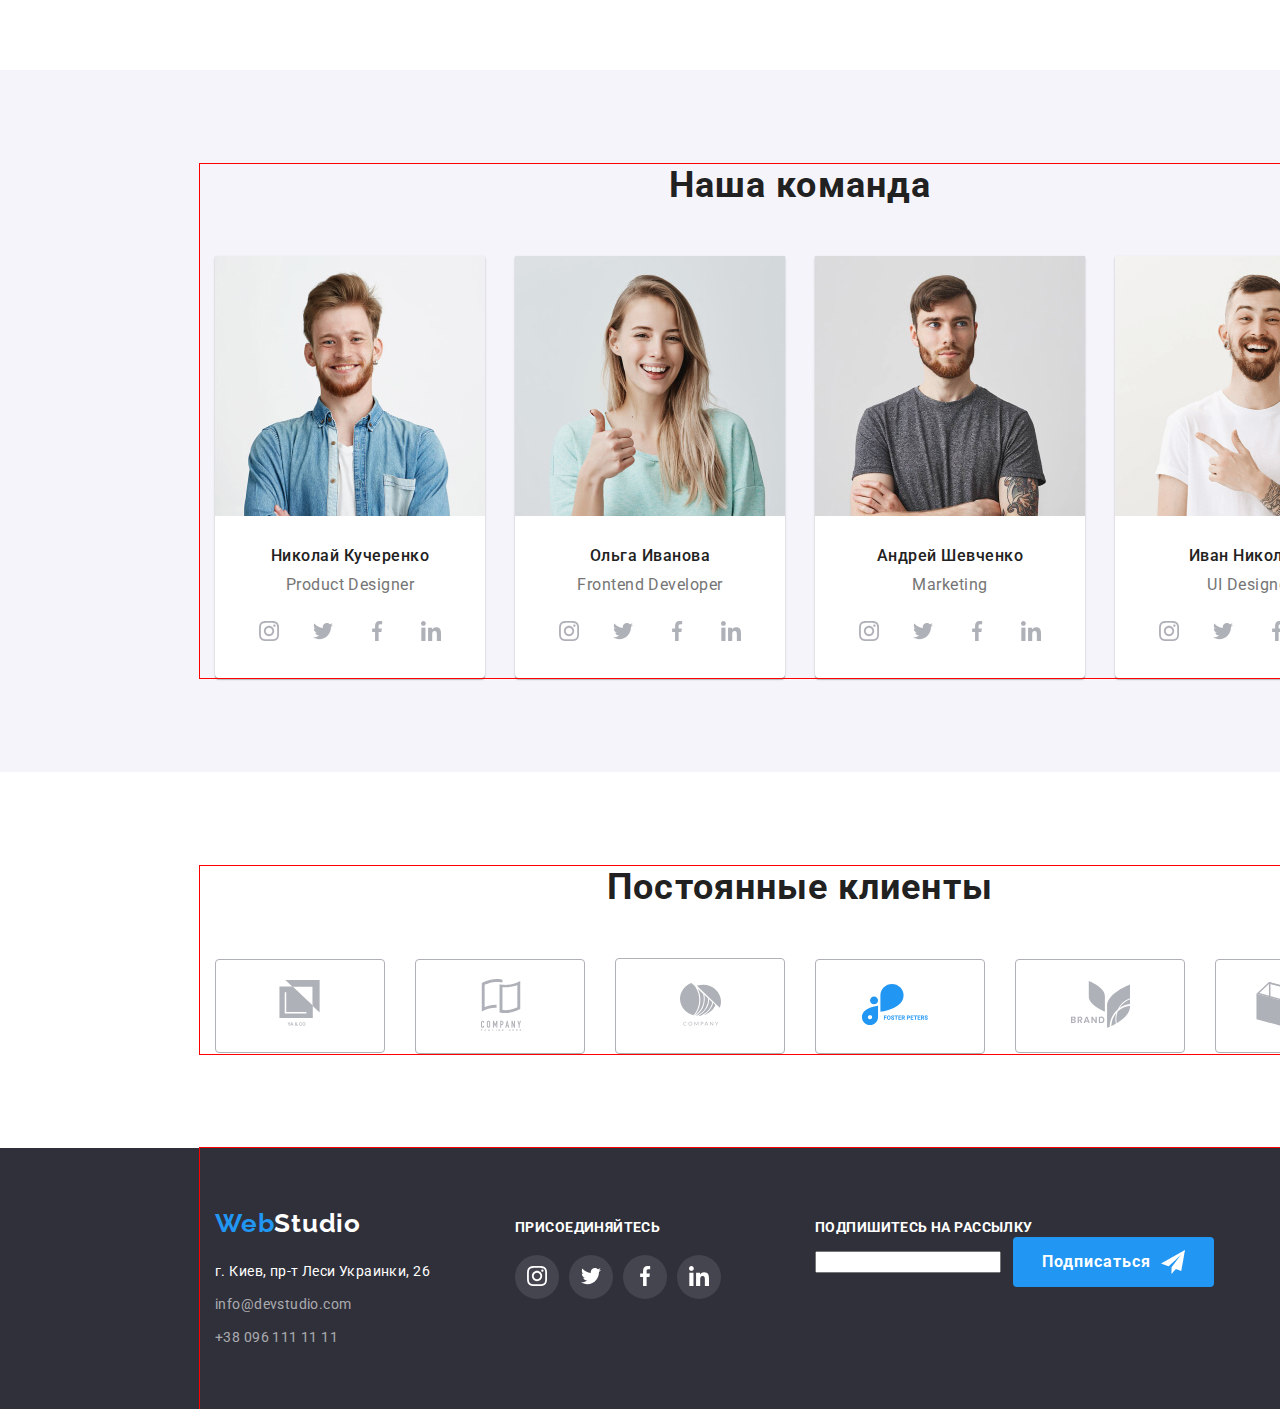
==== commit bdfc91e8: "goit-markup-hw-04" ====
--- a/index.html
+++ b/index.html
@@ -30,10 +30,13 @@
             </li>
           </ul>
         </nav>
-        <address class="header-address">
+        <address>
           <ul class="menu-address list">
             <li class="mail-link">
               <a href="mailto:info@devstudio.com" class="link">
+                <svg class="envelopemail">
+                  <use href="./image/symbol-defs.svg#icon-envelopemail"></use>
+                </svg>
                 info@devstudio.com
               </a>
             </li>
@@ -410,38 +413,32 @@
         <div class="call">
           <b>присоединяйтесь</b>
           <ul class="social-footer list">
-            <li class="call-link inst">
+            <li class="call-link">
               <a href="https://www.instagram.com/">
-                <svg>
-                  <use href:="./"></use>
+                <svg class="call-icon">
+                  <use href="./image/symbol-defs.svg#icon-instagram"></use>
                 </svg>
               </a>
             </li>
-            <li class="call-link twit">
+            <li class="call-link">
               <a href="https://twitter.com/">
-                <img
-                  src="./image/twitter-1.svg"
-                  alt="иконка твиттера"
-                  width="20"
-                />
-              </a>
-            </li>
-            <li class="call-link face">
+                <svg class="call-icon">
+                  <use href="./image/symbol-defs.svg#icon-twitter"></use>
+                </svg>
+              </a>
+            </li>
+            <li class="call-link">
               <a href="https://www.facebook.com/">
-                <img
-                  src="./image/facebook-1.svg"
-                  alt="иконка фэйсбук"
-                  width="20"
-                />
-              </a>
-            </li>
-            <li class="call-link linked">
+                <svg class="call-icon">
+                  <use href="./image/symbol-defs.svg#icon-facebook"></use>
+                </svg>
+              </a>
+            </li>
+            <li class="call-link">
               <a href="https://www.linkedin.com/">
-                <img
-                  src="./image/linkedin-1.svg"
-                  alt="иконка Линкедин"
-                  width="20"
-                />
+                <svg class="call-icon">
+                  <use href="./image/symbol-defs.svg#icon-linkedin"></use>
+                </svg>
               </a>
             </li>
           </ul>
--- a/css/styles.css
+++ b/css/styles.css
@@ -120,7 +120,7 @@
 }
 
 .menu-address {
-  display: inline-flex;
+  display: flex;
   justify-content: flex-end;
   align-items: center;
   padding-left: 0;
@@ -138,12 +138,19 @@
   color: var(--changing-text-color);
 }
 
-.mail-link {
-  display: inline-flex;
+.menu-address > .mail-link {
+  display: flex;
+  align-items: center;
   width: 161px;
   height: 16px;
   margin-right: 30px;
-  align-items: center;
+}
+
+.envelopemail {
+  display: flex;
+  width: 16px;
+  height: 12px;
+  fill: var(--secondary-text-color);
 }
 
 .phone-link {
@@ -538,17 +545,41 @@
 }
 
 .call-link {
-  display: flex;
+  display: inline-flex;
   justify-content: center;
   align-items: center;
-  width: calc((100% - 10px * 3) / 4);
+  width: 44px;
   height: 44px;
   background: var(--third-text-color);
   background-repeat: no-repeat;
   background-position: center;
   border-radius: 50%;
   background-color: rgba(255, 255, 255, 0.1);
-  background-size: 20px;
+}
+
+/* .call-link:hover,
+.call-link:focus {
+  background-color: var(--changing-text-color);
+}
+
+.inst {
+  background-image: url(../image/instagram-1.svg);
+}
+
+.twit {
+  background-image: url(../image/twitter-1.svg);
+}
+
+.face {
+  background-image: url(../image/facebook-1.svg);
+}
+
+.linked {
+  background-image: url(../image/linkedin-1.svg);
+} */
+
+.call-link:not(:last-child) {
+  margin-right: 10px;
 }
 
 .call-link:hover,
@@ -556,24 +587,14 @@
   background-color: var(--changing-text-color);
 }
 
-/* .inst {
-  background-image: url(../image/instagram-1.svg);
-}
-
-.twit {
-  background-image: url(../image/twitter-1.svg);
-}
-
-.face {
-  background-image: url(../image/facebook-1.svg);
-}
-
-.linked {
-  background-image: url(../image/linkedin-1.svg);
-} */
-
-.call-link:not(:last-child) {
-  margin-right: 10px;
+.call-icon {
+  display: inline-flex;
+  width: 20px;
+  height: 20px;
+  fill: var(--third-text-color);
+}
+
+.inst {
 }
 
 .social-footer {
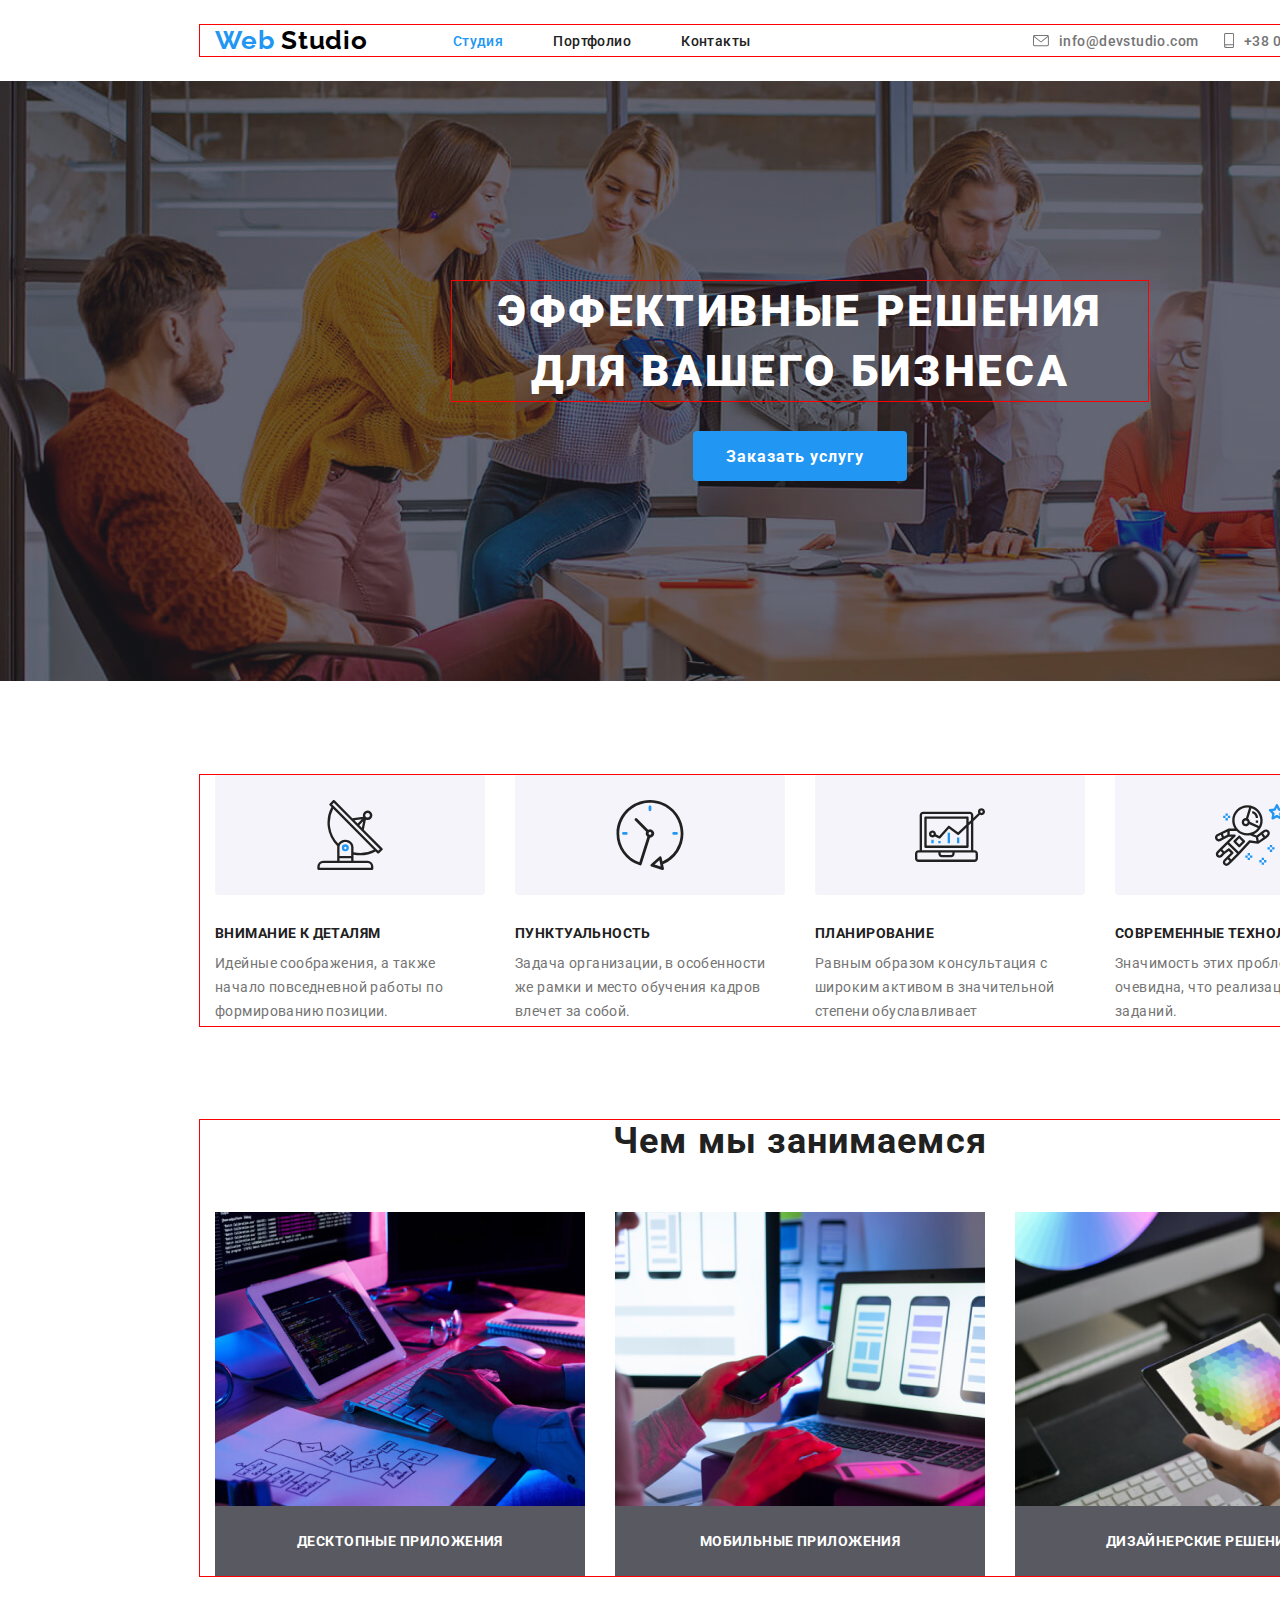
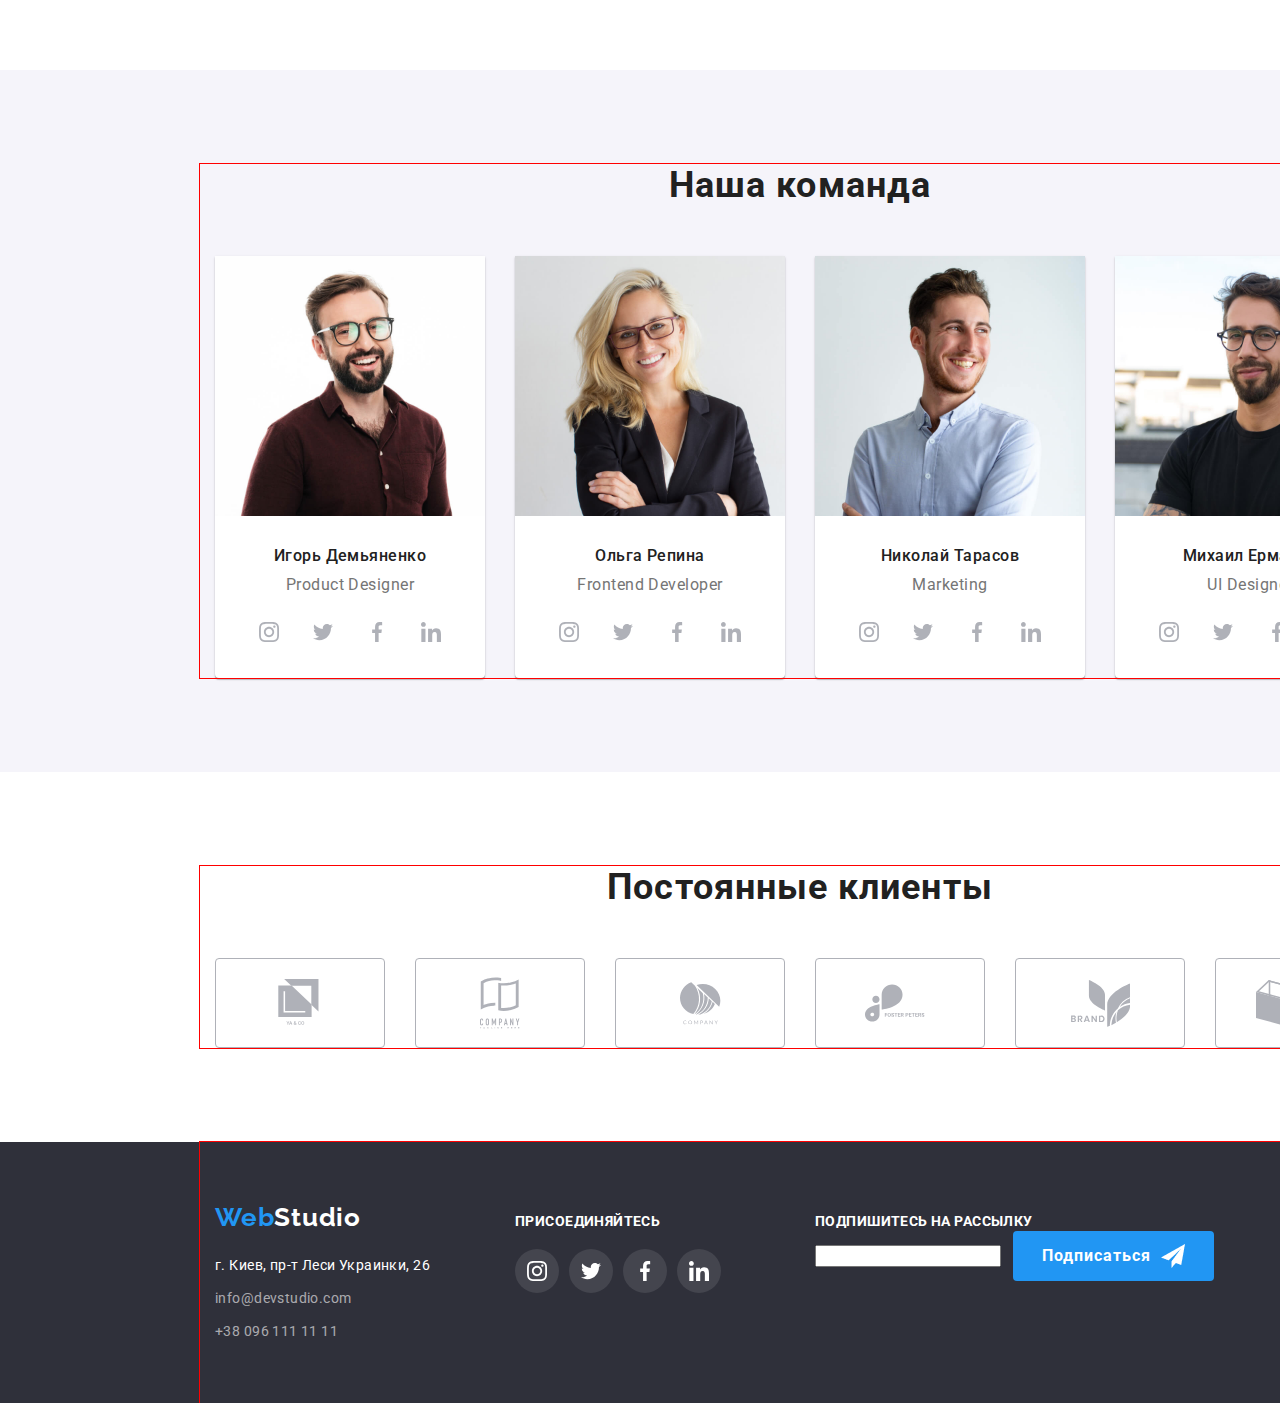
==== commit a4f44aad: "goit-markup-hw-04" ====
--- a/index.html
+++ b/index.html
@@ -34,14 +34,19 @@
           <ul class="menu-address list">
             <li class="mail-link">
               <a href="mailto:info@devstudio.com" class="link">
-                <svg class="envelopemail">
+                <svg class="envelopemail" width="16" height="12">
                   <use href="./image/symbol-defs.svg#icon-envelopemail"></use>
                 </svg>
                 info@devstudio.com
               </a>
             </li>
             <li class="phone-link">
-              <a href="tel:+380961111111" class="link">+38 096 111 11 11 </a>
+              <a href="tel:+380961111111" class="link">
+                <svg class="envelopemail" width="10" height="15">
+                  <use href="./image/symbol-defs.svg#icon-smartphone"></use>
+                </svg>
+                +38 096 111 11 11
+              </a>
             </li>
           </ul>
         </address>
@@ -130,46 +135,38 @@
               <img
                 class="photo"
                 src="./image/product-designer.jpg"
-                alt="фото Николая Кучеренко"
+                alt="фото Игоря Демьяненко"
                 width="270"
               />
-              <h3>Николай Кучеренко</h3>
+              <h3>Игорь Демьяненко</h3>
               <p>Product Designer</p>
               <ul class="social list">
-                <li class="social-link">
-                  <a href="https://www.instagram.com/">
-                    <img
-                      src="./image/instagram.svg"
-                      alt="иконка инстаграмма"
-                      width="20"
-                    />
-                  </a>
-                </li>
-                <li class="social-link">
-                  <a href="https://twitter.com/">
-                    <img
-                      src="./image/twitter.svg"
-                      alt="иконка твиттера"
-                      width="20"
-                    />
-                  </a>
-                </li>
-                <li class="social-link">
-                  <a href="https://www.facebook.com/">
-                    <img
-                      src="./image/facebook.svg"
-                      alt="иконка фэйсбук"
-                      width="20"
-                    />
-                  </a>
-                </li>
-                <li class="social-link">
-                  <a href="https://www.linkedin.com/">
-                    <img
-                      src="./image/linkedin.svg"
-                      alt="иконка Линкедин"
-                      width="20"
-                    />
+                <li class="social-block">
+                  <a class="social-link" href="https://www.instagram.com/">
+                    <svg class="social-icon" width="20" height="20">
+                      <use href="./image/symbol-defs.svg#icon-instagram"></use>
+                    </svg>
+                  </a>
+                </li>
+                <li class="social-block">
+                  <a class="social-link" href="https://twitter.com/">
+                    <svg class="social-icon">
+                      <use href="./image/symbol-defs.svg#icon-twitter"></use>
+                    </svg>
+                  </a>
+                </li>
+                <li class="social-block">
+                  <a class="social-link" href="https://www.facebook.com/">
+                    <svg class="social-icon">
+                      <use href="./image/symbol-defs.svg#icon-facebook"></use>
+                    </svg>
+                  </a>
+                </li>
+                <li class="social-block">
+                  <a class="social-link" href="https://www.linkedin.com/">
+                    <svg class="social-icon">
+                      <use href="./image/symbol-defs.svg#icon-linkedin"></use>
+                    </svg>
                   </a>
                 </li>
               </ul>
@@ -178,46 +175,38 @@
               <img
                 class="photo"
                 src="./image/frontend-developer.jpg"
-                alt="фото Ольги Ивановой"
+                alt="фото Ольги Репиной"
                 width="270"
               />
-              <h3>Ольга Иванова</h3>
+              <h3>Ольга Репина</h3>
               <p>Frontend Developer</p>
               <ul class="social list">
-                <li class="social-link">
-                  <a href="https://www.instagram.com/">
-                    <img
-                      src="./image/instagram.svg"
-                      alt="иконка инстаграмма"
-                      width="20"
-                    />
-                  </a>
-                </li>
-                <li class="social-link">
-                  <a href="https://twitter.com/">
-                    <img
-                      src="./image/twitter.svg"
-                      alt="иконка твиттера"
-                      width="20"
-                    />
-                  </a>
-                </li>
-                <li class="social-link">
-                  <a href="https://www.facebook.com/">
-                    <img
-                      src="./image/facebook.svg"
-                      alt="иконка фэйсбук"
-                      width="20"
-                    />
-                  </a>
-                </li>
-                <li class="social-link">
-                  <a href="https://www.linkedin.com/">
-                    <img
-                      src="./image/linkedin.svg"
-                      alt="иконка Линкедин"
-                      width="20"
-                    />
+                <li class="social-block">
+                  <a class="social-link" href="https://www.instagram.com/">
+                    <svg class="social-icon" width="20" height="20">
+                      <use href="./image/symbol-defs.svg#icon-instagram"></use>
+                    </svg>
+                  </a>
+                </li>
+                <li class="social-block">
+                  <a class="social-link" href="https://twitter.com/">
+                    <svg class="social-icon">
+                      <use href="./image/symbol-defs.svg#icon-twitter"></use>
+                    </svg>
+                  </a>
+                </li>
+                <li class="social-block">
+                  <a class="social-link" href="https://www.facebook.com/">
+                    <svg class="social-icon">
+                      <use href="./image/symbol-defs.svg#icon-facebook"></use>
+                    </svg>
+                  </a>
+                </li>
+                <li class="social-block">
+                  <a class="social-link" href="https://www.linkedin.com/">
+                    <svg class="social-icon">
+                      <use href="./image/symbol-defs.svg#icon-linkedin"></use>
+                    </svg>
                   </a>
                 </li>
               </ul>
@@ -226,46 +215,38 @@
               <img
                 class="photo"
                 src="./image/marketing.jpg"
-                alt="фото Андрея Шевченко"
+                alt="фото Николая Тарасова"
                 width="270"
               />
-              <h3>Андрей Шевченко</h3>
+              <h3>Николай Тарасов</h3>
               <p>Marketing</p>
               <ul class="social list">
-                <li class="social-link">
-                  <a href="https://www.instagram.com/">
-                    <img
-                      src="./image/instagram.svg"
-                      alt="иконка инстаграмма"
-                      width="20"
-                    />
-                  </a>
-                </li>
-                <li class="social-link">
-                  <a href="https://twitter.com/">
-                    <img
-                      src="./image/twitter.svg"
-                      alt="иконка твиттера"
-                      width="20"
-                    />
-                  </a>
-                </li>
-                <li class="social-link">
-                  <a href="https://www.facebook.com/">
-                    <img
-                      src="./image/facebook.svg"
-                      alt="иконка фэйсбук"
-                      width="20"
-                    />
-                  </a>
-                </li>
-                <li class="social-link">
-                  <a href="https://www.linkedin.com/">
-                    <img
-                      src="./image/linkedin.svg"
-                      alt="иконка Линкедин"
-                      width="20"
-                    />
+                <li class="social-block">
+                  <a class="social-link" href="https://www.instagram.com/">
+                    <svg class="social-icon" width="20" height="20">
+                      <use href="./image/symbol-defs.svg#icon-instagram"></use>
+                    </svg>
+                  </a>
+                </li>
+                <li class="social-block">
+                  <a class="social-link" href="https://twitter.com/">
+                    <svg class="social-icon">
+                      <use href="./image/symbol-defs.svg#icon-twitter"></use>
+                    </svg>
+                  </a>
+                </li>
+                <li class="social-block">
+                  <a class="social-link" href="https://www.facebook.com/">
+                    <svg class="social-icon">
+                      <use href="./image/symbol-defs.svg#icon-facebook"></use>
+                    </svg>
+                  </a>
+                </li>
+                <li class="social-block">
+                  <a class="social-link" href="https://www.linkedin.com/">
+                    <svg class="social-icon">
+                      <use href="./image/symbol-defs.svg#icon-linkedin"></use>
+                    </svg>
                   </a>
                 </li>
               </ul>
@@ -273,47 +254,39 @@
             <li class="command-list">
               <img
                 class="photo"
-                src="./image/ui-designer.png"
-                alt="фото Ивана Николаева"
+                src="./image/ui-designer.jpg"
+                alt="фото Михаила Ермакова"
                 width="270"
               />
-              <h3>Иван Николаев</h3>
+              <h3>Михаил Ермаков</h3>
               <p>UI Designer</p>
               <ul class="social list">
-                <li class="social-link">
-                  <a href="https://www.instagram.com/">
-                    <img
-                      src="./image/instagram.svg"
-                      alt="иконка инстаграмма"
-                      width="20"
-                    />
-                  </a>
-                </li>
-                <li class="social-link">
-                  <a href="https://twitter.com/">
-                    <img
-                      src="./image/twitter.svg"
-                      alt="иконка твиттера"
-                      width="20"
-                    />
-                  </a>
-                </li>
-                <li class="social-link">
-                  <a href="https://www.facebook.com/">
-                    <img
-                      src="./image/facebook.svg"
-                      alt="иконка фэйсбук"
-                      width="20"
-                    />
-                  </a>
-                </li>
-                <li class="social-link">
-                  <a href="https://www.linkedin.com/">
-                    <img
-                      src="./image/linkedin.svg"
-                      alt="иконка Линкедин"
-                      width="20"
-                    />
+                <li class="social-block">
+                  <a class="social-link" href="https://www.instagram.com/">
+                    <svg class="social-icon" width="20" height="20">
+                      <use href="./image/symbol-defs.svg#icon-instagram"></use>
+                    </svg>
+                  </a>
+                </li>
+                <li class="social-block">
+                  <a class="social-link" href="https://twitter.com/">
+                    <svg class="social-icon">
+                      <use href="./image/symbol-defs.svg#icon-twitter"></use>
+                    </svg>
+                  </a>
+                </li>
+                <li class="social-block">
+                  <a class="social-link" href="https://www.facebook.com/">
+                    <svg class="social-icon">
+                      <use href="./image/symbol-defs.svg#icon-facebook"></use>
+                    </svg>
+                  </a>
+                </li>
+                <li class="social-block">
+                  <a class="social-link" href="https://www.linkedin.com/">
+                    <svg class="social-icon">
+                      <use href="./image/symbol-defs.svg#icon-linkedin"></use>
+                    </svg>
                   </a>
                 </li>
               </ul>
@@ -326,64 +299,45 @@
           <h2 class="section-title">Постоянные клиенты</h2>
           <ul class="clients list">
             <li class="clients-list one">
-              <a href="">
-                <img
-                  class="logo-img"
-                  src="./image/logo-1.svg"
-                  alt="логотип первой компании"
-                  width="45"
-                  height="49"
-                />
+              <a class="logo-link" href="">
+                <svg class="logo-1" width="45" height="49">
+                  <use href="./image/symbol-defs.svg#icon-logo-1"></use>
+                </svg>
               </a>
             </li>
             <li class="clients-list two">
-              <a href="">
-                <img
-                  src="./image/logo-2.svg"
-                  alt="логотип второй компании"
-                  width="40"
-                  height="52"
-                />
+              <a class="logo-link" href="">
+                <svg class="logo-1" width="40" height="52">
+                  <use href="./image/symbol-defs.svg#icon-logo-2"></use>
+                </svg>
               </a>
             </li>
             <li class="clients-list three">
-              <a href="">
-                <img
-                  src="./image/logo-3.svg"
-                  alt="логотип третьей компании"
-                  width="41"
-                  height="43"
-                />
+              <a class="logo-link" href="">
+                <svg class="logo-1" width="41" height="43">
+                  <use href="./image/symbol-defs.svg#icon-logo-3"></use>
+                </svg>
               </a>
             </li>
             <li class="clients-list four">
-              <a href="">
-                <img
-                  src="./image/logo-4.svg"
-                  alt="логотип четвёртой компании"
-                  width="80"
-                  height="42"
-                />
+              <a class="logo-link" href="">
+                <svg class="logo-1" width="71" height="63">
+                  <use href="./image/symbol-defs.svg#icon-logo-4"></use>
+                </svg>
               </a>
             </li>
             <li class="clients-list five">
-              <a href="">
-                <img
-                  src="./image/logo-5.svg"
-                  alt="логотип пятой компании"
-                  width="59"
-                  height="47"
-                />
+              <a class="logo-link" href="">
+                <svg class="logo-1" width="59" height="47">
+                  <use href="./image/symbol-defs.svg#icon-logo-5"></use>
+                </svg>
               </a>
             </li>
             <li class="clients-list six">
-              <a href="">
-                <img
-                  src="./image/logo-6.svg"
-                  alt="логотип шестой компании"
-                  width="88"
-                  height="45"
-                />
+              <a class="logo-link" href="">
+                <svg class="logo-1" width="89" height="46">
+                  <use href="./image/symbol-defs.svg#icon-logo-6"></use>
+                </svg>
               </a>
             </li>
           </ul>
@@ -413,29 +367,29 @@
         <div class="call">
           <b>присоединяйтесь</b>
           <ul class="social-footer list">
-            <li class="call-link">
-              <a href="https://www.instagram.com/">
+            <li class="social-footer-link">
+              <a class="call-link" href="https://www.instagram.com/">
                 <svg class="call-icon">
                   <use href="./image/symbol-defs.svg#icon-instagram"></use>
                 </svg>
               </a>
             </li>
-            <li class="call-link">
-              <a href="https://twitter.com/">
+            <li class="social-footer-link">
+              <a class="call-link" href="https://twitter.com/">
                 <svg class="call-icon">
                   <use href="./image/symbol-defs.svg#icon-twitter"></use>
                 </svg>
               </a>
             </li>
-            <li class="call-link">
-              <a href="https://www.facebook.com/">
+            <li class="social-footer-link">
+              <a class="call-link" href="https://www.facebook.com/">
                 <svg class="call-icon">
                   <use href="./image/symbol-defs.svg#icon-facebook"></use>
                 </svg>
               </a>
             </li>
-            <li class="call-link">
-              <a href="https://www.linkedin.com/">
+            <li class="social-footer-link">
+              <a class="call-link" href="https://www.linkedin.com/">
                 <svg class="call-icon">
                   <use href="./image/symbol-defs.svg#icon-linkedin"></use>
                 </svg>
--- a/css/styles.css
+++ b/css/styles.css
@@ -127,7 +127,10 @@
 }
 
 .menu-address .link {
-  color: #757575;
+  display: flex;
+  align-items: center;
+  color: var(--secondary-text-color);
+  fill: var(--secondary-text-color);
   text-decoration: none;
   font-style: normal;
   font-weight: 500;
@@ -136,6 +139,7 @@
 .menu-address .link:hover,
 .menu-address .link:focus {
   color: var(--changing-text-color);
+  fill: var(--changing-text-color);
 }
 
 .menu-address > .mail-link {
@@ -148,9 +152,14 @@
 
 .envelopemail {
   display: flex;
-  width: 16px;
-  height: 12px;
-  fill: var(--secondary-text-color);
+  margin-right: 10px;
+}
+
+.email-text {
+  font-weight: 500;
+  font-size: 14px;
+  line-height: 16px;
+  letter-spacing: 0.02em;
 }
 
 .phone-link {
@@ -158,17 +167,6 @@
   width: 161px;
   height: 16px;
   align-items: center;
-}
-
-.phone-link::before {
-  content: "";
-  display: inline-block;
-  width: 10px;
-  height: 15px;
-  margin-right: 10px;
-  background-image: url(../image/smartphone.svg);
-  background-size: contain;
-  background-position: center;
 }
 
 .hero > .hero-title {
@@ -195,11 +193,11 @@
   text-align: center;
   padding-top: 200px;
   padding-bottom: 200px;
-  background-color: #2f303a;
+  background-color: #c4c4c4;
   background-image: linear-gradient(
       to right,
-      rgba(47, 48, 58, 0.8),
-      rgba(47, 48, 58, 0.8)
+      rgba(47, 48, 58, 0.4),
+      rgba(47, 48, 58, 0.4)
     ),
     url(../image/hero-image.jpg);
   background-repeat: no-repeat;
@@ -256,7 +254,7 @@
   content: "";
   height: 120px;
   background-color: #f5f4fa;
-  background-image: url(../image/clock-1.jpg);
+  background-image: url(../image/clock-1.svg);
   background-repeat: no-repeat;
   background-position: center;
   border-radius: 4px;
@@ -267,7 +265,7 @@
   content: "";
   height: 120px;
   background-color: #f5f4fa;
-  background-image: url(../image/diagram-1.jpg);
+  background-image: url(../image/diagram-1.svg);
   background-repeat: no-repeat;
   background-position: center;
   border-radius: 4px;
@@ -278,7 +276,7 @@
   content: "";
   height: 120px;
   background-color: #f5f4fa;
-  background-image: url(../image/astronaut-1.jpg);
+  background-image: url(../image/astronaut-1.svg);
   background-repeat: no-repeat;
   background-position: center;
   border-radius: 4px;
@@ -412,17 +410,38 @@
 }
 
 .social-link {
-  display: flex;
+  display: inline-flex;
   justify-content: center;
   align-items: center;
-  width: calc((100% - 10px * 3) / 4);
+  width: 44px;
   height: 44px;
-}
-
-.social-link:not(:last-child) {
+  background: var(--third-text-color);
+  background-repeat: no-repeat;
+  background-position: center;
+  border-radius: 50%;
+  fill: #afb1b8;
+}
+
+.social-block {
+  display: inline-flex;
+}
+
+.social-block:not(:last-child) {
   margin-right: 10px;
 }
 
+.social-link:hover,
+.social-link:focus {
+  background-color: var(--changing-text-color);
+  fill: var(--third-text-color);
+}
+
+.social-icon {
+  display: inline-flex;
+  width: 20px;
+  height: 20px;
+}
+
 .clients {
   display: flex;
   align-items: center;
@@ -432,42 +451,63 @@
 
 .clients-list {
   display: flex;
-  width: calc(((100% - 30px * 5) / 6));
+  justify-content: center;
+  align-items: center;
+  width: 170px;
+  height: 90px;
+}
+
+.clients-list:not(:last-child) {
+  margin-right: 30px;
+}
+
+/* .clients-list.one {
+  padding: 20px 63px;
+}
+
+.clients-list.two {
+  padding: 19px 65px;
+}
+
+.clients-list.three {
+  padding: 24px 64px;
+}
+
+.clients-list.four {
+  padding: 24px 45px;
+}
+
+.clients-list.five {
+  padding: 21px 55px;
+}
+
+.clients-list.six {
+  padding: 22px 40px;
+} */
+
+.logo-link {
+  display: flex;
+  box-sizing: border-box;
+  align-items: center;
+  justify-content: center;
+  width: 170px;
+  height: 90px;
   border: 1px solid #afb1b8;
   border-radius: 4px;
-}
-
-.clients-list:hover,
-.clients-list:focus {
-  border: 1px solid #2196f3;
-}
-
-.clients-list.one {
-  padding: 20px 63px;
-}
-
-.clients-list.two {
-  padding: 19px 65px;
-}
-
-.clients-list.three {
-  padding: 24px 64px;
-}
-
-.clients-list.four {
-  padding: 24px 45px;
-}
-
-.clients-list.five {
-  padding: 21px 55px;
-}
-
-.clients-list.six {
-  padding: 22px 40px;
-}
-
-.clients-list:not(:last-child) {
-  margin-right: 30px;
+  fill: #afb1b8;
+}
+
+.logo-link:hover,
+.logo-link:focus {
+  border: solid #2196f3;
+  border-radius: 4px;
+  fill: var(--changing-text-color);
+}
+
+.logo-1 {
+  display: flex;
+  background-repeat: no-repeat;
+  align-items: center;
 }
 
 .clients-padding {
@@ -542,6 +582,14 @@
   margin-bottom: 20px;
   font-weight: bold;
   text-transform: uppercase;
+}
+
+.social-footer-link {
+  display: inline-flex;
+}
+
+.social-footer-link:not(:last-child) {
+  margin-right: 10px;
 }
 
 .call-link {
